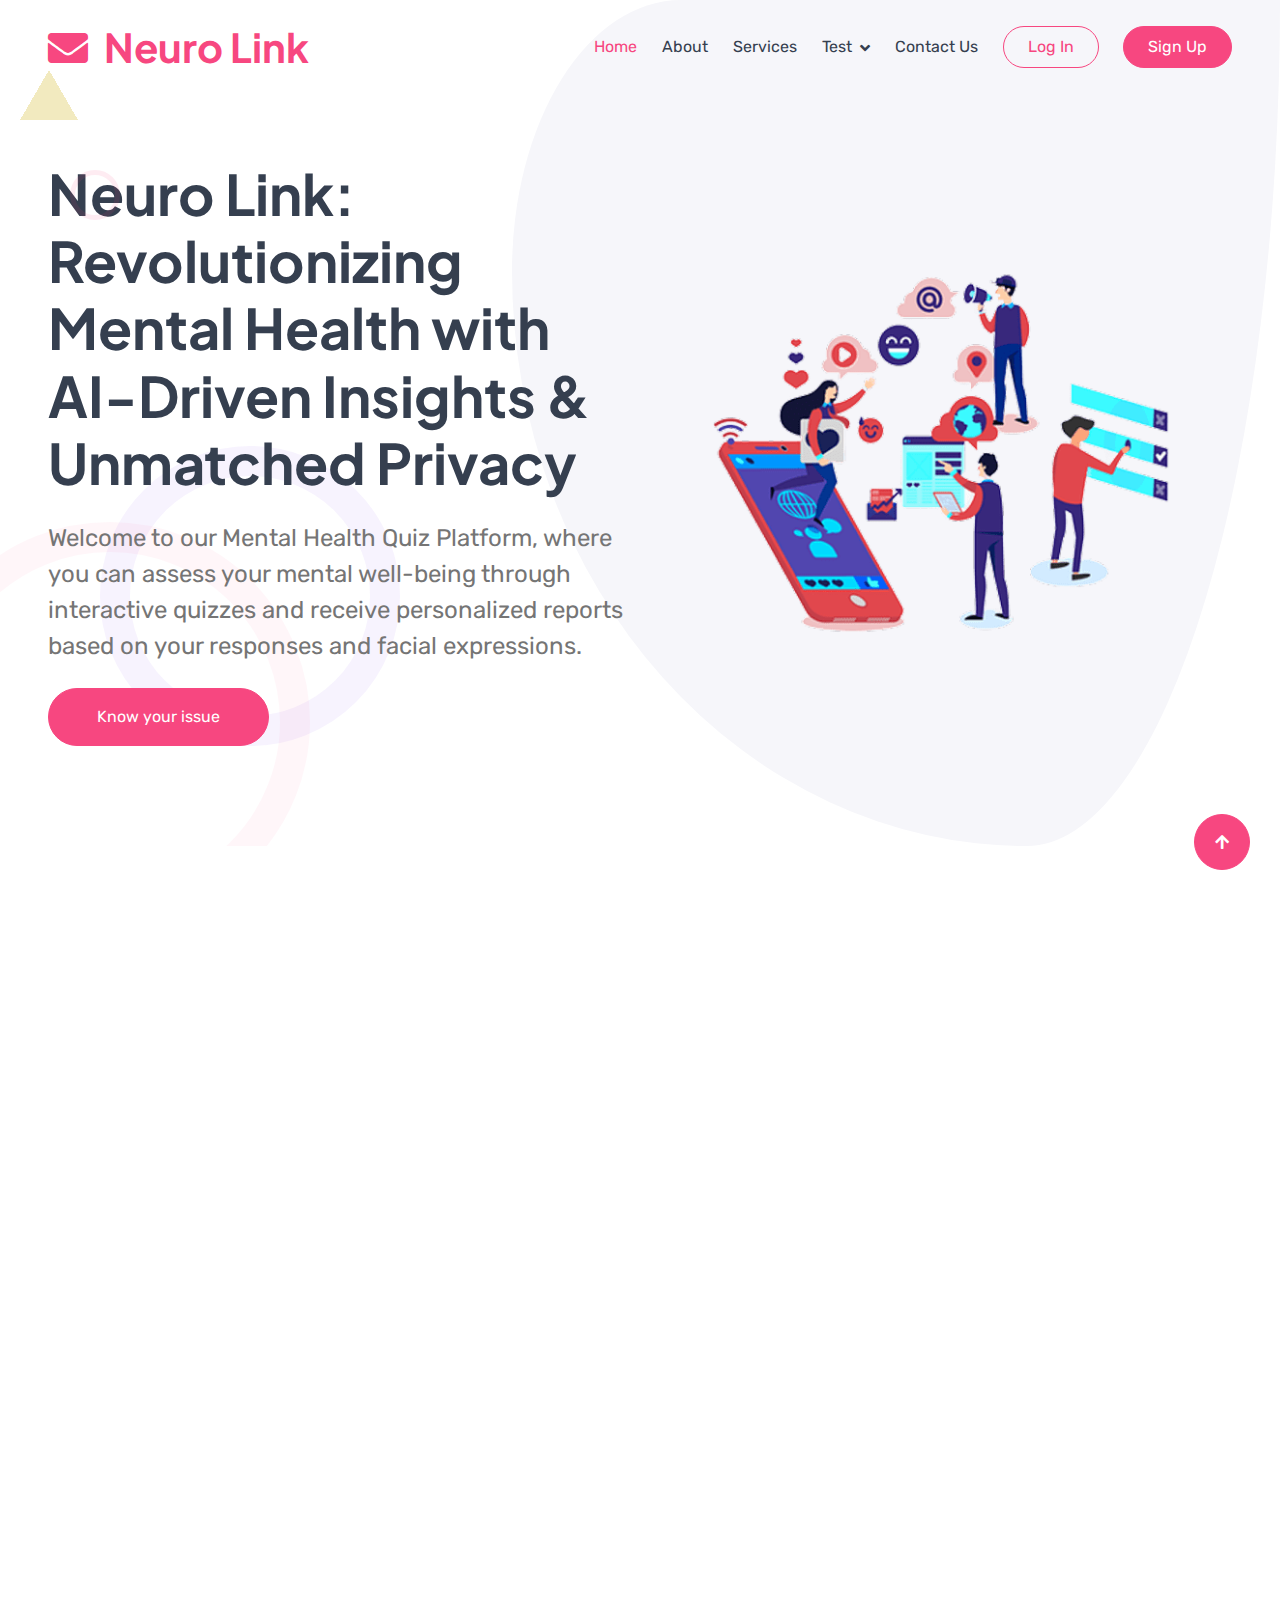
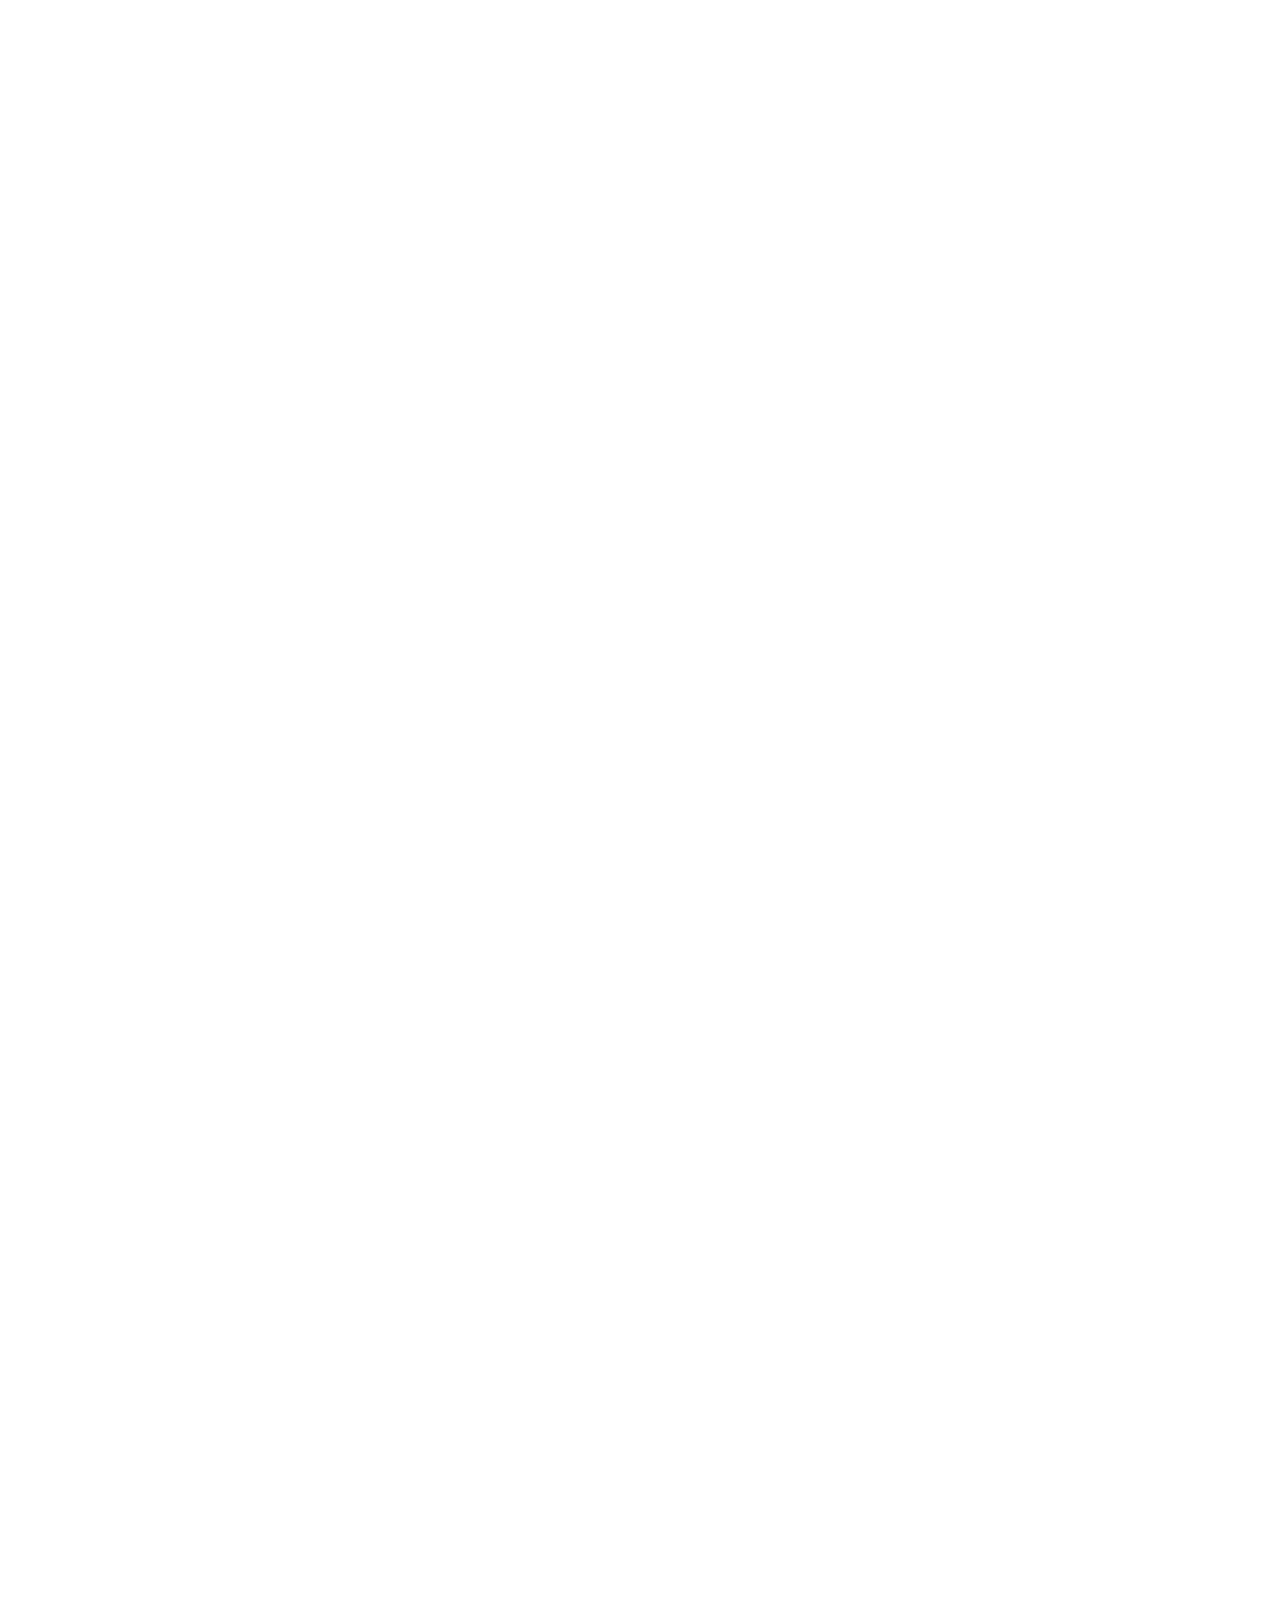
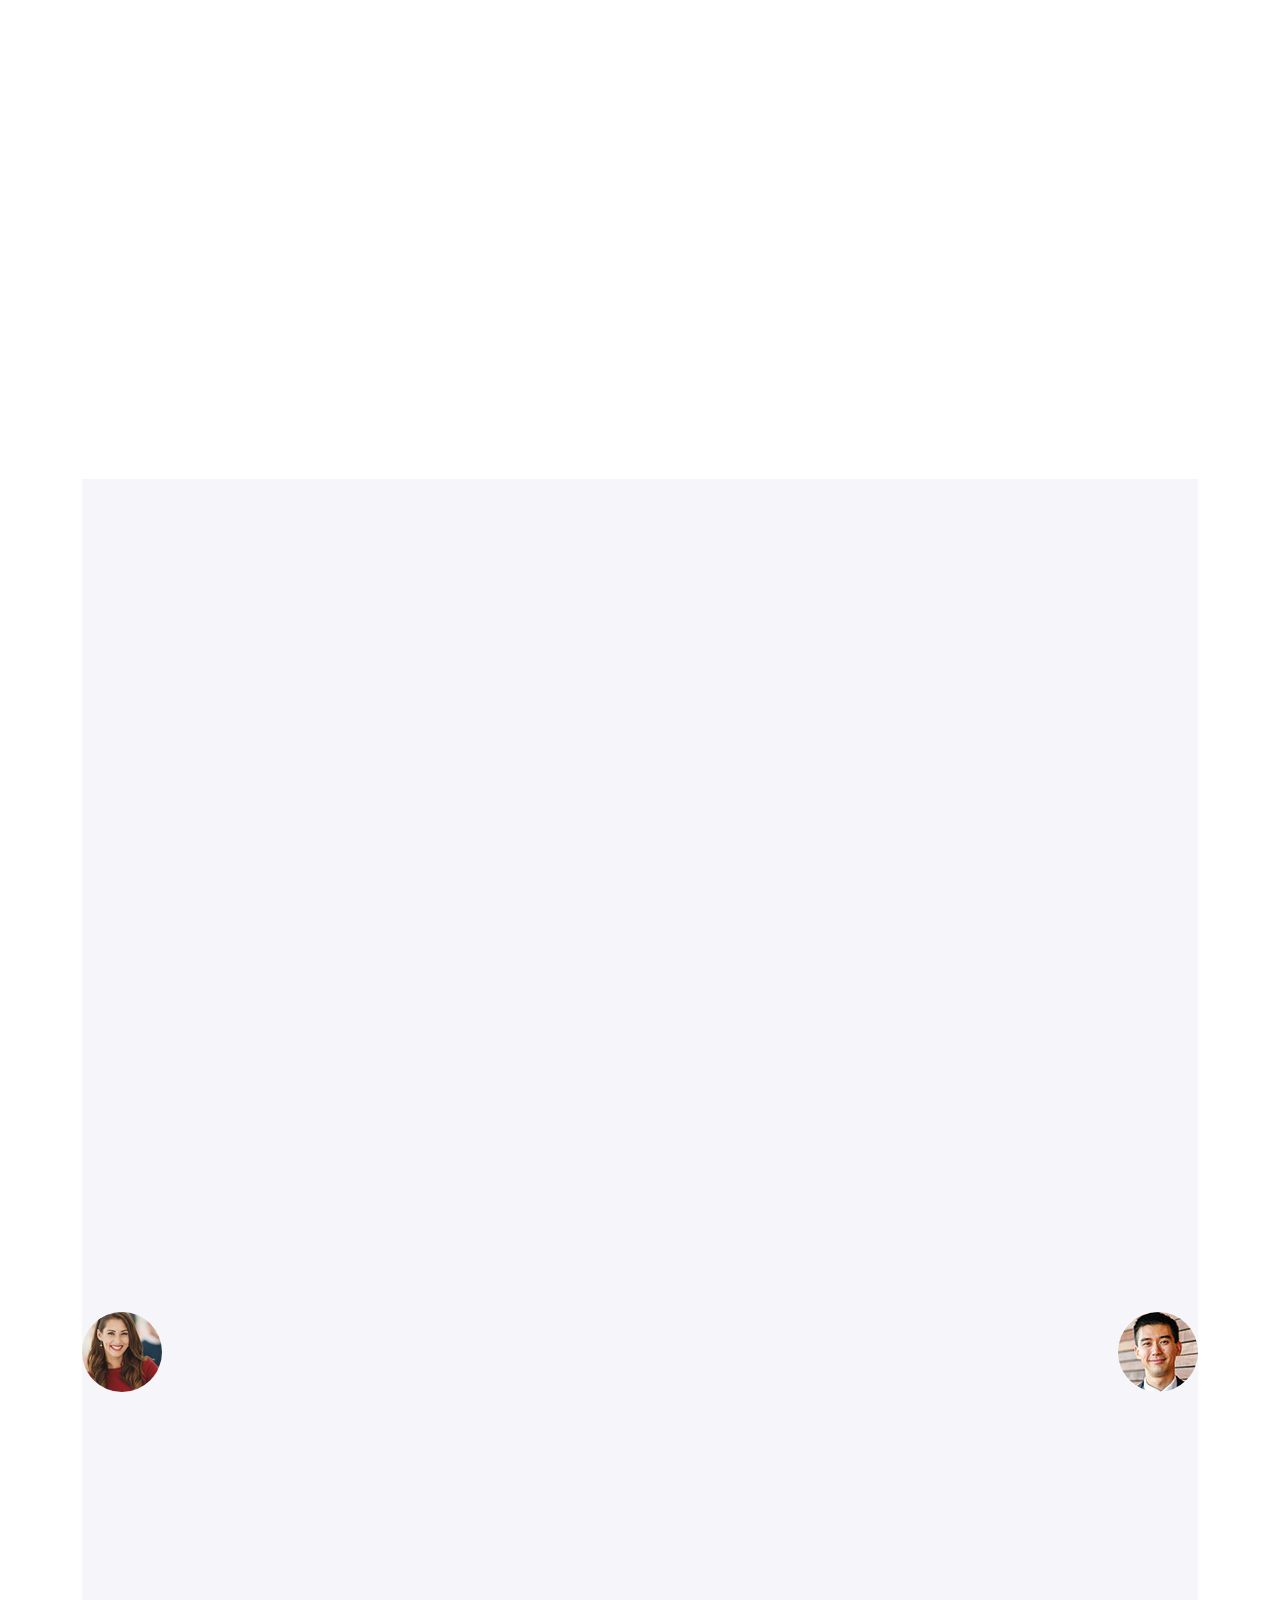
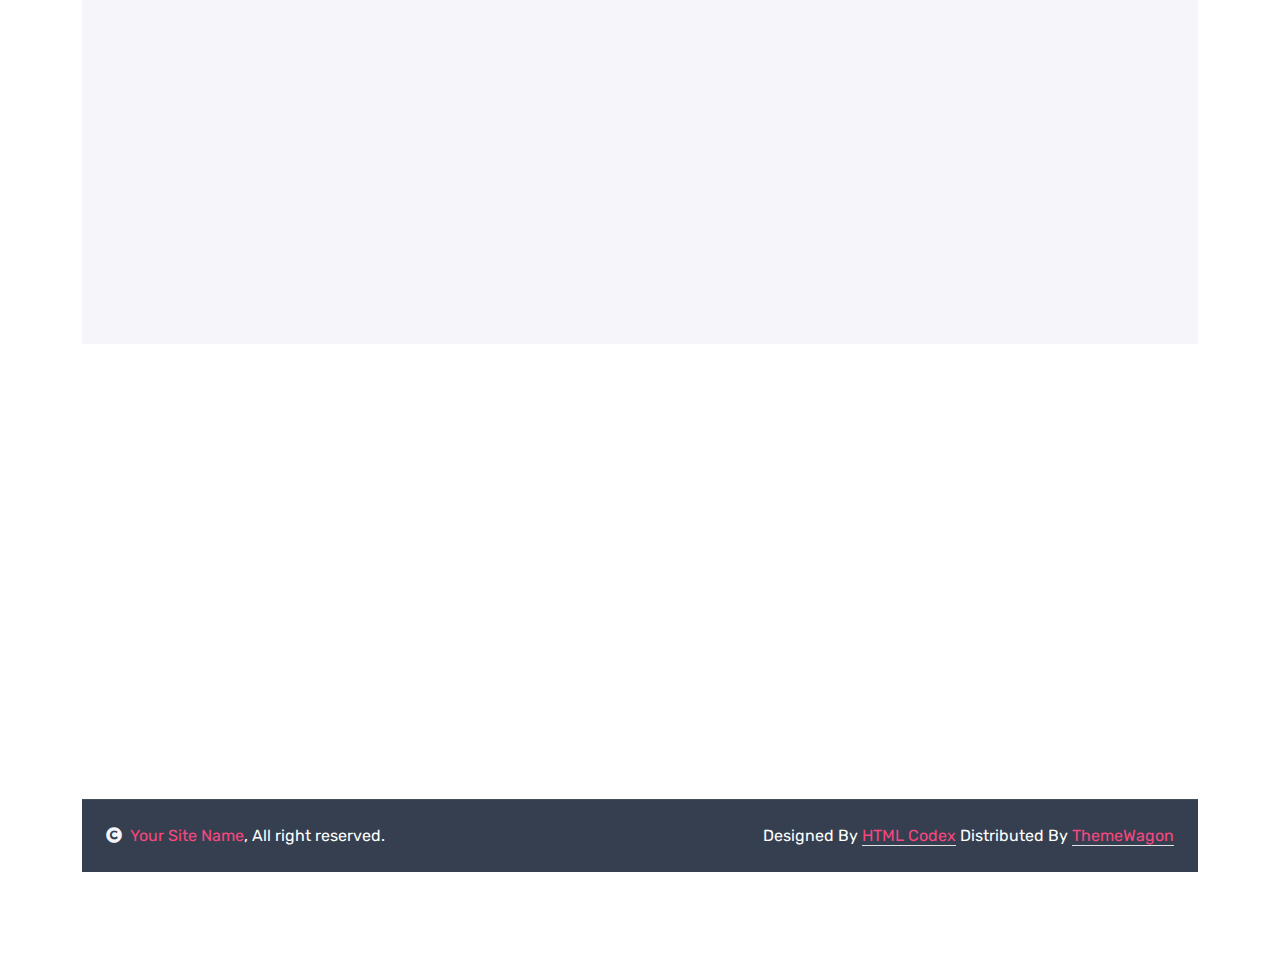
==== index.html @ b13597a6 "Add files via upload" ====
<!DOCTYPE html>
<html lang="en">

    <head>
        <meta charset="utf-8">
        <title>Mailler - SaaS Website Template</title>
        <meta content="width=device-width, initial-scale=1.0" name="viewport">
        <meta content="" name="keywords">
        <meta content="" name="description">

        <!-- Google Web Fonts -->
        <link rel="preconnect" href="https://fonts.googleapis.com">
        <link rel="preconnect" href="https://fonts.gstatic.com" crossorigin>
        <link href="https://fonts.googleapis.com/css2?family=Plus+Jakarta+Sans:wght@500;600;700&family=Rubik:wght@400;500&display=swap" rel="stylesheet"> 

        <!-- Icon Font Stylesheet -->
        <link rel="stylesheet" href="https://use.fontawesome.com/releases/v5.15.4/css/all.css"/>
        <link href="https://cdn.jsdelivr.net/npm/bootstrap-icons@1.4.1/font/bootstrap-icons.css" rel="stylesheet">

        <!-- Libraries Stylesheet -->
        <link href="lib/animate/animate.min.css" rel="stylesheet">
        <link href="lib/owlcarousel/assets/owl.carousel.min.css" rel="stylesheet">
        <link href="lib/lightbox/css/lightbox.min.css" rel="stylesheet">


        <!-- Customized Bootstrap Stylesheet -->
        <link href="css/bootstrap.min.css" rel="stylesheet">

        <!-- Template Stylesheet -->
        <link href="css/style.css" rel="stylesheet">
    </head>

    <body>

        <!-- Spinner Start -->
        <div id="spinner" class="show bg-white position-fixed translate-middle w-100 vh-100 top-50 start-50 d-flex align-items-center justify-content-center">
            <div class="spinner-border text-primary" style="width: 3rem; height: 3rem;" role="status">
                <span class="sr-only">Loading...</span>
            </div>
        </div>
        <!-- Spinner End -->


        <!-- Navbar & Hero Start -->
        <div class="container-fluid header position-relative overflow-hidden p-0">
            <nav class="navbar navbar-expand-lg fixed-top navbar-light px-4 px-lg-5 py-3 py-lg-0">
                <a href="index.html" class="navbar-brand p-0">
                    <h1 class="display-6 text-primary m-0"><i class="fas fa-envelope me-3"></i>Neuro Link</h1>
                    <!-- <img src="img/logo.png" alt="Logo"> -->
                </a>
                <button class="navbar-toggler" type="button" data-bs-toggle="collapse" data-bs-target="#navbarCollapse">
                    <span class="fa fa-bars"></span>
                </button>
                <div class="collapse navbar-collapse" id="navbarCollapse">
                    <div class="navbar-nav ms-auto py-0">
                        <a href="index.html" class="nav-item nav-link active">Home</a>
                        <a href="about.html" class="nav-item nav-link">About</a>
                        <a href="service.html" class="nav-item nav-link">Services</a>
                        <div class="nav-item dropdown">
                            <a href="#" class="nav-link dropdown-toggle" data-bs-toggle="dropdown">Test</a>
                            <div class="dropdown-menu m-0">
                                <a href="feature.html" class="dropdown-item">Quizzes</a>
                                <a href="pricing.html" class="dropdown-item">Why we choose</a>
                                <a href="testimonial.html" class="dropdown-item">Testimonial</a>
                                <a href="404.html" class="dropdown-item">404 Page</a>
                            </div>
                        </div>
                        <a href="contact.html" class="nav-item nav-link">Contact Us</a>
                    </div>
                    <a href="#" class="btn btn-light border border-primary rounded-pill text-primary py-2 px-4 me-4">Log In</a>
                    <a href="#" class="btn btn-primary rounded-pill text-white py-2 px-4">Sign Up</a>
                </div>
            </nav>


            <!-- Hero Header Start -->
            <div class="hero-header overflow-hidden px-5">
                <div class="rotate-img">
                    <img src="img/sty-1.png" class="img-fluid w-100" alt="">
                    <div class="rotate-sty-2"></div>
                </div>
                <div class="row gy-5 align-items-center">
                    <div class="col-lg-6 wow fadeInLeft" data-wow-delay="0.1s">
                        <h1 class="display-4 text-dark mb-4 wow fadeInUp" data-wow-delay="0.3s">Neuro Link: Revolutionizing Mental Health with AI-Driven Insights & Unmatched Privacy</h1>
                        <p class="fs-4 mb-4 wow fadeInUp" data-wow-delay="0.5s">Welcome to our Mental Health Quiz Platform, where you can assess your mental well-being through interactive quizzes and receive personalized reports based on your responses and facial expressions.</p>
                        <a href="#" class="btn btn-primary rounded-pill py-3 px-5 wow fadeInUp" data-wow-delay="0.7s">Know your issue</a>
                    </div>
                    <div class="col-lg-6 wow fadeInRight" data-wow-delay="0.2s">
                        <img src="img/hero-img-1.png" class="img-fluid w-100 h-100" alt="">
                    </div>
                </div>
            </div>
            <!-- Hero Header End -->
        </div>
        <!-- Navbar & Hero End -->


        <!-- About Start -->
        <div class="container-fluid overflow-hidden py-5"  style="margin-top: 6rem;">
            <div class="container py-5">
                <div class="row g-5">
                    <div class="col-lg-6 wow fadeInUp" data-wow-delay="0.1s">
                        <div class="RotateMoveLeft">
                            <img src="img/about-1.png" class="img-fluid w-100" alt="">
                        </div>
                    </div>
                    <div class="col-lg-6 wow fadeInUp" data-wow-delay="0.3s">
                        <h4 class="mb-1 text-primary">About Us</h4>
                        <h1 class="display-5 mb-4">Take Your First Step Towards Your Better Mental Health</h1>
                        <p class="mb-4">At our Mental Health Quiz Platform, we are dedicated to helping you understand your mental well-being through science-backed quizzes and advanced facial expression analysis. Our mission is to provide you with personalized insights and actionable steps to improve your mental health, all in a safe and supportive environment.
                        </p>
                        <a href="#" class="btn btn-primary rounded-pill py-3 px-5">About more</a>
                    </div>
                </div>
            </div>
        </div>
        <!-- About End -->


        <!-- Service Start -->
        <div class="container-fluid service py-5">
            <div class="container py-5">
                <div class="text-center mx-auto mb-5 wow fadeInUp" data-wow-delay="0.1s" style="max-width: 900px;">
                    <h4 class="mb-1 text-primary">Our Facilities</h4>
                    <h1 class="display-5 mb-4">What We Can Do For You</h1>
                    <p class="mb-0">At Neuro Link, we offer interactive quizzes and advanced facial expression analysis to provide you with personalized mental health insights. Our platform helps you understand your well-being and guides you toward effective self-care and professional support.

                    </p>
                </div>
                <div class="row g-4 justify-content-center">
                    <div class="col-md-6 col-lg-4 col-xl-3 wow fadeInUp" data-wow-delay="0.1s">
                        <div class="service-item text-center rounded p-4">
                            <div class="service-icon d-inline-block bg-light rounded p-4 mb-4"><i class="fas fa-mail-bulk fa-5x text-secondary"></i></div>
                            <div class="service-content">
                                <h4 class="mb-4">Depression
                                </h4>
                               
                                <a href="#" class="btn btn-light rounded-pill text-primary py-2 px-4">Read More</a>
                            </div>
                        </div>
                    </div>
                    <div class="col-md-6 col-lg-4 col-xl-3 wow fadeInUp" data-wow-delay="0.3s">
                        <div class="service-item text-center rounded p-4">
                            <div class="service-icon d-inline-block bg-light rounded p-4 mb-4"><i class="fas fa-thumbs-up fa-5x text-secondary"></i></div>
                            <div class="service-content">
                                <h4 class="mb-4">Anxiety Disorders
                                </h4>
                                
                                <a href="#" class="btn btn-light rounded-pill text-primary py-2 px-4">Read More</a>
                            </div>
                        </div>
                    </div>
                    <div class="col-md-6 col-lg-4 col-xl-3 wow fadeInUp" data-wow-delay="0.5s">
                        <div class="service-item text-center rounded p-4">
                            <div class="service-icon d-inline-block bg-light rounded p-4 mb-4"><i class="fa fa-subway fa-5x text-secondary"></i></div>
                            <div class="service-content">
                                <h4 class="mb-4">Bipolar Disorder
                                </h4>
                                
                                <a href="#" class="btn btn-light rounded-pill text-primary py-2 px-4">Read More</a>
                            </div>
                        </div>
                    </div>
                    <div class="col-md-6 col-lg-4 col-xl-3 wow fadeInUp" data-wow-delay="0.7s">
                        <div class="service-item text-center rounded p-4">
                            <div class="service-icon d-inline-block bg-light rounded p-4 mb-4"><i class="fas fa-sitemap fa-5x text-secondary"></i></div>
                            <div class="service-content">
                                <h4 class="mb-4">Post-Traumatic Stress Disorder (PTSD)
                                </h4>
                                
                                <a href="#" class="btn btn-light rounded-pill text-primary py-2 px-4">Read More</a>
                            </div>
                        </div>
                    </div>
                    <div class="col-md-6 col-lg-4 col-xl-3 wow fadeInUp" data-wow-delay="0.1s">
                        <div class="service-item text-center rounded p-4">
                            <div class="service-icon d-inline-block bg-light rounded p-4 mb-4"><i class="fas fa-mail-bulk fa-5x text-secondary"></i></div>
                            <div class="service-content">
                                <h4 class="mb-4">Eating Disorders
                                </h4>
                                
                                
                                <a href="#" class="btn btn-light rounded-pill text-primary py-2 px-4">Read More</a>
                            </div>
                        </div>
                    </div>
                    <div class="col-md-6 col-lg-4 col-xl-3 wow fadeInUp" data-wow-delay="0.3s">
                        <div class="service-item text-center rounded p-4">
                            <div class="service-icon d-inline-block bg-light rounded p-4 mb-4"><i class="fas fa-thumbs-up fa-5x text-secondary"></i></div>
                            <div class="service-content">
                                <h4 class="mb-4">Attention-Deficit/Hyperactivity Disorder (ADHD)
                                </h4>
                                
                                <a href="#" class="btn btn-light rounded-pill text-primary py-2 px-4">Read More</a>
                            </div>
                        </div>
                    </div>
                    <div class="col-md-6 col-lg-4 col-xl-3 wow fadeInUp" data-wow-delay="0.5s">
                        <div class="service-item text-center rounded p-4">
                            <div class="service-icon d-inline-block bg-light rounded p-4 mb-4"><i class="fa fa-subway fa-5x text-secondary"></i></div>
                            <div class="service-content">
                                <h4 class="mb-4">Schizophrenia and Psychotic Disorders
                                </h4>
                               
                                <a href="#" class="btn btn-light rounded-pill text-primary py-2 px-4">Read More</a>
                            </div>
                        </div>
                    </div>
                    <div class="col-md-6 col-lg-4 col-xl-3 wow fadeInUp" data-wow-delay="0.7s">
                        <div class="service-item text-center rounded p-4">
                            <div class="service-icon d-inline-block bg-light rounded p-4 mb-4"><i class="fas fa-sitemap fa-5x text-secondary"></i></div>
                            <div class="service-content">
                                <h4 class="mb-4">Substance Use Disorders
                                </h4>
                                
                                <a href="#" class="btn btn-light rounded-pill text-primary py-2 px-4">Read More</a>
                            </div>
                        </div>
                    </div>
                </div>
            </div>
        </div>
        <!-- Service End -->


        <!-- Feature Start -->
        <div class="container-fluid feature overflow-hidden py-5">
            <div class="container py-5">
                <div class="text-center mx-auto mb-5 wow fadeInUp" data-wow-delay="0.1s" style="max-width: 900px;">
                    <h4 class="text-primary">Our Feature</h4>
                    <h1 class="display-5 mb-4">Important Features For Your Better Mental Health</h1>
                    <p class="mb-0">Neuro Link offers AI-driven assessments, personalized therapy plans, robust privacy protections, and seamless access to critical mental health support. These features empower users to take control of their mental well-being with confidence and confidentiality.
                    </p>
                </div>
                <div class="row g-4 justify-content-center text-center mb-5">
                    <div class="col-md-6 col-lg-4 col-xl-3 wow fadeInUp" data-wow-delay="0.1s">
                        <div class="text-center p-4">
                            <div class="d-inline-block rounded bg-light p-4 mb-4"><i class="fas fa-envelope fa-5x text-secondary"></i></div>
                            <div class="feature-content">
                                <a href="#" class="h4">AI-Powered Expression Assessment</a>
                                <p class="mt-4 mb-0">Utilizes advanced facial expression analysis to detect emotional distress and provide accurate mental health insights.

                                </p>
                            </div>
                        </div>
                    </div>
                    <div class="col-md-6 col-lg-4 col-xl-3 wow fadeInUp" data-wow-delay="0.3s">
                        <div class="text-center p-4">
                            <div class="d-inline-block rounded bg-light p-4 mb-4"><i class="fas fa-mail-bulk fa-5x text-secondary"></i></div>
                            <div class="feature-content">
                                <a href="#" class="h4">Privacy and Ethics</a>
                                <p class="mt-4 mb-0">Ensures user privacy by only recording facial expressions, not identity, and processes data locally or with encryption.

                                </p>
                            </div>
                        </div>
                    </div>
                    <div class="col-md-6 col-lg-4 col-xl-3 wow fadeInUp" data-wow-delay="0.5s">
                        <div class="text-center rounded p-4">
                            <div class="d-inline-block rounded bg-light p-4 mb-4"><i class="fas fa-sitemap fa-5x text-secondary"></i></div>
                            <div class="feature-content">
                                <a href="#" class="h4">Wearable Integration</a>
                                <p class="mt-4 mb-0">Analyzes data from wearables, such as heart rate and sleep patterns, to monitor and enhance mental and physical health.

                                </p>
                            </div>
                        </div>
                    </div>
                    <div class="col-md-6 col-lg-4 col-xl-3 wow fadeInUp" data-wow-delay="0.7s">
                        <div class="text-center rounded p-4">
                            <div class="d-inline-block rounded bg-light p-4 mb-4"><i class="fas fa-tasks fa-5x text-secondary"></i></div>
                            <div class="feature-content">
                                <a href="#" class="h4">Consultation</a>
                                <p class="mt-4 mb-0">Allows users to have their first counseling anonymously, with the option to share data and reports later if they choose to continue.

                                </p>
                            </div>
                        </div>
                    </div>
                    <div class="col-12 wow fadeInUp" data-wow-delay="0.1s">
                        <div class="my-3">
                            <a href="#" class="btn btn-primary d-inline rounded-pill px-5 py-3">More Features</a>
                        </div>
                    </div>
                </div>
                
                    
        <!-- Feature End -->


        <!-- FAQ Start -->
        <div class="container-fluid FAQ bg-light overflow-hidden py-5">
            <div class="container py-5">
                <div class="row g-5 align-items-center">
                    <div class="col-lg-6 wow fadeInLeft" data-wow-delay="0.1s">
                       <div class="accordion" id="accordionExample">
                            <div class="accordion-item border-0 mb-4">
                                <h2 class="accordion-header" id="headingOne">
                                    <button class="accordion-button rounded-top" type="button" data-bs-toggle="collapse" data-bs-target="#collapseOne" aria-expanded="true" aria-controls="collapseTOne">
                                        Can I use Neuro Link without sharing my identity?

                                    </button>
                                </h2>
                                <div id="collapseOne" class="accordion-collapse collapse show" aria-labelledby="headingOne" data-bs-parent="#accordionExample">
                                    <div class="accordion-body my-2">
                                        
                                        <p>Yes, you can start with an anonymous consultation. You have the option to share your data and reports with a counselor only if you find the session helpful and wish to continue.</p>
                                        
                                    </div>
                                </div>
                            </div>
                            <div class="accordion-item border-0 mb-4">
                                <h2 class="accordion-header" id="headingTwo">
                                    <button class="accordion-button collapsed rounded-top" type="button" data-bs-toggle="collapse" data-bs-target="#collapseTwo" aria-expanded="false" aria-controls="collapseTwo">
                                        What types of mental health issues can Neuro Link help identify?

                                    </button>
                                </h2>
                                <div id="collapseTwo" class="accordion-collapse collapse" aria-labelledby="headingTwo" data-bs-parent="#accordionExample">
                                    <div class="accordion-body my-2">
                                        <p>Neuro Link helps identify various mental health issues, including anxiety, depression, sleep disorders, PTSD, and more, through tailored quizzes and AI-powered emotional assessments.</p>
                                    </div>
                                </div>
                            </div>
                            <div class="accordion-item border-0">
                                <h2 class="accordion-header" id="headingThree">
                                    <button class="accordion-button collapsed rounded-top" type="button" data-bs-toggle="collapse" data-bs-target="#collapseThree" aria-expanded="false" aria-controls="collapseThree">
                                        How often should I use Neuro Link for assessments?

                                    </button>
                                </h2>
                                <div id="collapseThree" class="accordion-collapse collapse" aria-labelledby="headingThree" data-bs-parent="#accordionExample">
                                    <div class="accordion-body my-2">
                                        <p>We recommend using Neuro Link regularly, at least once a week, to track your progress and receive updated, personalized insights and recommendations for your mental health.</p>

                                    </div>
                                </div>
                            </div>
                       </div>
                    </div>
                    <div class="col-lg-6 wow fadeInRight" data-wow-delay="0.3s">
                        <div class="FAQ-img RotateMoveRight rounded">
                            <img src="img/about-1.png" class="img-fluid w-100" alt="">
                        </div>
                    </div>
                </div>
            </div>
        </div>
        <!-- FAQ End -->


        <!-- Testimonial Start -->
        <div class="container-fluid testimonial py-5">
            <div class="container py-5">
                <div class="text-center mx-auto mb-5 wow fadeInUp" data-wow-delay="0.1s" style="max-width: 900px;">
                    <h4 class="text-primary">Testimonial</h4>
                    <h1 class="display-5 mb-4">What Our Client Say About Us</h1>
                    <p class="mb-0">Dolor sit amet consectetur, adipisicing elit. Ipsam, beatae maxime. Vel animi eveniet doloremque reiciendis soluta iste provident non rerum illum perferendis earum est architecto dolores vitae quia vero quod incidunt culpa corporis, porro doloribus. Voluptates nemo doloremque cum.
                    </p>
                </div>
                <div class="testimonial-carousel owl-carousel wow zoomInDown" data-wow-delay="0.2s">
                    <div class="testimonial-item" data-dot="<img class='img-fluid' src='img/testimonial-img-1.jpg' alt=''>">
                        <div class="testimonial-inner text-center p-5">
                            <div class="d-flex align-items-center justify-content-center mb-4">
                                <div class="testimonial-inner-img border border-primary border-3 me-4" style="width: 100px; height: 100px; border-radius: 50%;">
                                    
                                </div>
                                <div>
                                    <h5 class="mb-2">John Abraham</h5>
                                    <p class="mb-0">New York, USA</p>
                                </div>
                            </div>
                            <p class="fs-7">Lorem ipsum dolor, sit amet consectetur adipisicing elit. Asperiores nemo facilis tempora esse explicabo sed! Dignissimos quia ullam pariatur blanditiis sed voluptatum. Totam aut quidem laudantium tempora. Minima, saepe earum!
                            </p>
                            <div class="text-center">
                                <div class="d-flex justify-content-center">
                                    <i class="fas fa-star text-primary"></i>
                                    <i class="fas fa-star text-primary"></i>
                                    <i class="fas fa-star text-primary"></i>
                                    <i class="fas fa-star text-primary"></i>
                                    <i class="fas fa-star text-primary"></i>
                                </div>
                            </div>
                        </div>
                    </div>
                    <div class="testimonial-item" data-dot="<img class='img-fluid' src='img/testimonial-img-2.jpg' alt=''>">
                        <div class="testimonial-inner text-center p-5">
                            <div class="d-flex align-items-center justify-content-center mb-4">
                                <div class="testimonial-inner-img border border-primary border-3 me-4" style="width: 100px; height: 100px; border-radius: 50%;">
                                    
                                </div>
                                <div>
                                    <h5 class="mb-2">John Abraham</h5>
                                    <p class="mb-0">New York, USA</p>
                                </div>
                            </div>
                            <p class="fs-7">Lorem ipsum dolor, sit amet consectetur adipisicing elit. Asperiores nemo facilis tempora esse explicabo sed! Dignissimos quia ullam pariatur blanditiis sed voluptatum. Totam aut quidem laudantium tempora. Minima, saepe earum!
                            </p>
                            <div class="text-center">
                                <div class="d-flex justify-content-center">
                                    <i class="fas fa-star text-primary"></i>
                                    <i class="fas fa-star text-primary"></i>
                                    <i class="fas fa-star text-primary"></i>
                                    <i class="fas fa-star text-primary"></i>
                                    <i class="fas fa-star text-primary"></i>
                                </div>
                            </div>
                        </div>
                    </div>
                    <div class="testimonial-item" data-dot="<img class='img-fluid' src='img/testimonial-img-3.jpg' alt=''>">
                        <div class="testimonial-inner text-center p-5">
                            <div class="d-flex align-items-center justify-content-center mb-4">
                                <div class="testimonial-inner-img border border-primary border-3 me-4" style="width: 100px; height: 100px; border-radius: 50%;">
                                    
                                </div>
                                <div>
                                    <h5 class="mb-2">John Abraham</h5>
                                    <p class="mb-0">New York, USA</p>
                                </div>
                            </div>
                            <p class="fs-7">Lorem ipsum dolor, sit amet consectetur adipisicing elit. Asperiores nemo facilis tempora esse explicabo sed! Dignissimos quia ullam pariatur blanditiis sed voluptatum. Totam aut quidem laudantium tempora. Minima, saepe earum!
                            </p>
                            <div class="text-center">
                                <div class="d-flex justify-content-center">
                                    <i class="fas fa-star text-primary"></i>
                                    <i class="fas fa-star text-primary"></i>
                                    <i class="fas fa-star text-primary"></i>
                                    <i class="fas fa-star text-primary"></i>
                                    <i class="fas fa-star text-primary"></i>
                                </div>
                            </div>
                        </div>
                    </div>
                </div>
            </div>
        </div>
        <!-- Testimonial End -->


        <!-- Footer Start -->
        <div class="container-fluid footer py-5 wow fadeIn" data-wow-delay="0.2s">
            <div class="container py-5">
                <div class="row g-5">
                    <div class="col-md-6 col-lg-6 col-xl-3">
                        <div class="footer-item d-flex flex-column">
                            <h4 class="text-dark mb-4">Company</h4>
                            <a href=""> Why Mailler?</a>
                            <a href=""> Our Features</a>
                            <a href=""> Our Portfolio</a>
                            <a href=""> About Us</a>
                            <a href=""> Our Blog & News</a>
                            <a href=""> Get In Touch</a>
                        </div>
                    </div>
                    <div class="col-md-6 col-lg-6 col-xl-3">
                        <div class="footer-item d-flex flex-column">
                            <h4 class="mb-4 text-dark">Quick Links</h4>
                            <a href=""> About Us</a>
                            <a href=""> Contact Us</a>
                            <a href=""> Privacy Policy</a>
                            <a href=""> Terms & Conditions</a>
                            <a href=""> Our Blog & News</a>
                            <a href=""> Our Team</a>
                        </div>
                    </div>
                    <div class="col-md-6 col-lg-6 col-xl-3">
                        <div class="footer-item d-flex flex-column">
                            <h4 class="mb-4 text-dark">Services</h4>
                            <a href=""> All Services</a>
                            <a href=""> Promotional Emails</a>
                            <a href=""> Product Updates</a>
                            <a href=""> Email Marketing</a>
                            <a href=""> Acquistion Emails</a>
                            <a href=""> Retention Emails</a>
                        </div>
                    </div>
                    <div class="col-md-6 col-lg-6 col-xl-3">
                        <div class="footer-item d-flex flex-column">
                            <h4 class="mb-4 text-dark">Contact Info</h4>
                            <a href=""><i class="fa fa-map-marker-alt me-2"></i> 123 Street, New York, USA</a>
                            <a href=""><i class="fas fa-envelope me-2"></i> info@example.com</a>
                            <a href=""><i class="fas fa-phone me-2"></i> +012 345 67890</a>
                            <a href="" class="mb-3"><i class="fas fa-print me-2"></i> +012 345 67890</a>
                            <div class="d-flex align-items-center">
                                <i class="fas fa-share fa-2x text-secondary me-2"></i>
                                <a class="btn-square btn btn-primary rounded-circle mx-1" href=""><i class="fab fa-facebook-f"></i></a>
                                <a class="btn-square btn btn-primary rounded-circle mx-1" href=""><i class="fab fa-twitter"></i></a>
                                <a class="btn-square btn btn-primary rounded-circle mx-1" href=""><i class="fab fa-instagram"></i></a>
                                <a class="btn-square btn btn-primary rounded-circle mx-1" href=""><i class="fab fa-linkedin-in"></i></a>
                            </div>
                        </div>
                    </div>
                </div>
            </div>
        </div>
        <!-- Footer End -->

        
        <!-- Copyright Start -->
        <div class="container-fluid copyright py-4">
            <div class="container">
                <div class="row g-4 align-items-center">
                    <div class="col-md-6 text-center text-md-start mb-md-0">
                        <span class="text-white"><a href="#"><i class="fas fa-copyright text-light me-2"></i>Your Site Name</a>, All right reserved.</span>
                    </div>
                    <div class="col-md-6 text-center text-md-end text-white">
                        <!--/*** This template is free as long as you keep the below author’s credit link/attribution link/backlink. ***/-->
                        <!--/*** If you'd like to use the template without the below author’s credit link/attribution link/backlink, ***/-->
                        <!--/*** you can purchase the Credit Removal License from "https://htmlcodex.com/credit-removal". ***/-->
                        Designed By <a class="border-bottom" href="https://htmlcodex.com">HTML Codex</a> Distributed By <a class="border-bottom" href="https://themewagon.com">ThemeWagon</a>
                    </div>
                </div>
            </div>
        </div>
        <!-- Copyright End -->


        <!-- Back to Top -->
        <a href="#" class="btn btn-primary btn-lg-square back-to-top"><i class="fa fa-arrow-up"></i></a>   

        
    <!-- JavaScript Libraries -->
    <script src="https://ajax.googleapis.com/ajax/libs/jquery/3.6.4/jquery.min.js"></script>
    <script src="https://cdn.jsdelivr.net/npm/bootstrap@5.0.0/dist/js/bootstrap.bundle.min.js"></script>
    <script src="lib/wow/wow.min.js"></script>
    <script src="lib/easing/easing.min.js"></script>
    <script src="lib/waypoints/waypoints.min.js"></script>
    <script src="lib/counterup/counterup.min.js"></script>
    <script src="lib/owlcarousel/owl.carousel.min.js"></script>
    <script src="lib/lightbox/js/lightbox.min.js"></script>
    

    <!-- Template Javascript -->
    <script src="js/main.js"></script>
    </body>

</html>
---- css/style.css ----
/*** Spinner Start ***/
/*** Spinner ***/
#spinner {
    opacity: 0;
    visibility: hidden;
    transition: opacity .5s ease-out, visibility 0s linear .5s;
    z-index: 99999;
}

#spinner.show {
    transition: opacity .5s ease-out, visibility 0s linear 0s;
    visibility: visible;
    opacity: 1;
}
/*** Spinner End ***/

.back-to-top {
    position: fixed;
    right: 30px;
    bottom: 30px;
    display: flex;
    width: 45px;
    height: 45px;
    align-items: center;
    justify-content: center;
    transition: 0.5s;
    z-index: 99;
}

/*** Button Start ***/
.btn {
    font-weight: 600;
    transition: .5s;
}

.btn-square {
    width: 32px;
    height: 32px;
}

.btn-sm-square {
    width: 34px;
    height: 34px;
}

.btn-md-square {
    width: 44px;
    height: 44px;
}

.btn-lg-square {
    width: 56px;
    height: 56px;
}

.btn-square,
.btn-sm-square,
.btn-md-square,
.btn-lg-square {
    padding: 0;
    display: flex;
    align-items: center;
    justify-content: center;
    font-weight: normal;
    border-radius: 50%;
}

.btn.btn-primary {
    background: var(--bs-primary) !important;
    color: var(--bs-white) !important;
    font-weight: 400;
    transition: 0.5s;
}

.btn.btn-primary:hover {
    background: var(--bs-white) !important;
    color: var(--bs-primary) !important;
}

.btn.btn-light {
    background: var(--bs-light) !important;
    color: var(--bs-primary) !important;
    font-weight: 400;
    transition: 0.5s;
}

.btn.btn-light:hover {
    background: var(--bs-primary) !important;
    color: var(--bs-light) !important;
}


.RotateMoveLeft {
    position: relative;
    animation: RotateMoveLeft 10s linear infinite;
}

.RotateMoveRight {
    position: relative;
    animation: RotateMoveLeft 10s linear infinite;
}

@keyframes RotateMoveLeft {
    0%   {left: 0px;}
    50%   {left: 40px;}
    100%  {left: 0px;}
}

@keyframes RotateMoveRight {
    0%   {right: 0px;}
    50%   {right: 40px;}
    100%  {right: 0px;}
}


/*** Navbar ***/
.navbar-light .navbar-nav .nav-link {
    margin-right: 25px;
    padding: 35px 0;
    color: var(--bs-dark) !important;
    font-size: 16px;
    font-weight: 400;
    outline: none;
    transition: .5s;
}

.sticky-top.navbar-light .navbar-nav .nav-link {
    padding: 20px 0;
    color: var(--dark) !important;
}

.navbar-light .navbar-nav .nav-link:hover,
.navbar-light .navbar-nav .nav-link.active {
    color: var(--bs-primary) !important;
}

.navbar-light .navbar-brand img {
    max-height: 50px;
    transition: .5s;
}

.sticky-top.navbar-light .navbar-brand img {
    max-height: 45px;
}

.navbar .dropdown-toggle::after {
    border: none;
    content: "\f107";
    font-family: "Font Awesome 5 Free";
    font-weight: 600;
    vertical-align: middle;
    margin-left: 8px;
}

@media (min-width: 1200px) {
    .navbar .nav-item .dropdown-menu {
        display: block;
        visibility: hidden;
        top: 100%;
        transform: rotateX(-75deg);
        transform-origin: 0% 0%;
        border: 0;
        border-radius: 10px;
        transition: .5s;
        opacity: 0;
    }
}

.dropdown .dropdown-menu a:hover {
    background: var(--bs-primary);
    color: var(--bs-white);
}

.navbar .nav-item:hover .dropdown-menu {
    transform: rotateX(0deg);
    visibility: visible;
    background: var(--bs-light) !important;
    transition: .5s;
    opacity: 1;
}

.collapse.navbar-collapse {
    transition: 0.5s;
}

@media (max-width: 992px) {
    nav.bg-transparent {
        position: absolute;
        width: 100%;
        background: transparent !important;
    }

    .navbar.navbar-expand-lg button span {
        position: relative;
        z-index: 99;
    }

    .navbar {
        position: relative;
        background: var(--bs-light);
        z-index: 2;
    }

    .sticky-top.navbar-light {
        position: relative;
        background: var(--bs-white) !important;
        padding: 0 20px 20px 20px !important;
    }

    .sticky-top.navbar-light {
        background: transparent;
    }

    nav.navbar {
        padding: 0 30px 30px 0;
    }

    .navbar.navbar-expand-lg .navbar-toggler {
        padding: 10px 20px;
        border: 1px solid var(--bs-primary);
        color: var(--bs-primary);
    }

    .navbar-light .navbar-collapse {
        margin-top: 15px;
        border-top: 1px solid #DDDDDD;
    }

    .navbar-light .navbar-nav .nav-link,
    .sticky-top.navbar-light .navbar-nav .nav-link {
        padding: 10px 0;
        margin-left: 0;
        color: var(--bs-dark) !important;
    }


    .navbar-light .navbar-brand img {
        max-height: 45;
    }

    .hero-header {
        margin-top: -100px !important;
    }
}

@media (min-width: 992px) {
    .navbar-light {
        position: absolute;
        width: 100%;
        top: 0;
        left: 0;
        background: transparent !important;
        z-index: 999;
    }
    
    .sticky-top.navbar-light {
        position: fixed;
        background: var(--bs-light) !important;
    }
}
/*** Navbar End ***/

/*** Single Page Hero Header Start ***/
.bg-breadcrumb {
    position: relative;
    overflow: hidden;
    background: linear-gradient(rgba(102, 16, 242, 0.05), rgba(102, 16, 242, 0.05));
    background-position: center center;
    background-repeat: no-repeat;
    background-size: cover;
    padding: 150px 0 60px 0;
    margin-bottom: 6rem;
    transition: 0.5s;
}

.bg-breadcrumb::after {
    content: "";
    position: absolute;
    bottom: -20%;
    left: -10%;
    width: 600px;
    height: 600px;
    border-radius: 300px;
    border: 80px solid rgba(247, 71, 128, 0.05);
    background: transparent;
    animation: RotateMoveSingle 5s linear infinite;
    z-index: -1;
}

.bg-breadcrumb .breadcrumb {
    position: relative;
    z-index: 2;
}


@keyframes RotateMoveSingle {
    0% {
        -webkit-transform: rotateZ(0deg) rotate(0deg) translate3d(0, 1%, 0) rotateZ(0deg);
        transform: rotateZ(0deg) rotate(0deg) translate3d(0, 1%, 0) rotateZ(0deg);
    }
      100% {
        -webkit-transform: rotateZ(360deg) rotate(360deg) translate3d(0, 1%, 0) rotateZ(-360deg);
        transform: rotateZ(360deg) rotate(360deg) translate3d(0, 1%, 0) rotateZ(-360deg);
    }

    0% {bottom: 0px;}
    50%   {left: -10px;}
    75%   {bottom: 10%;}
    100%  {bottom: 0px;}
}

.bg-breadcrumb::before {
    content: "";
    position: absolute;
    top: -15%;
    right: -10%;
    width: 600px;
    height: 600px;
    border-radius: 300px;
    border: 80px solid rgba(247, 71, 128, 0.04);
    background: transparent;
    animation: RotateMoveSingle 5s linear infinite;
    z-index: -1;
}

@keyframes RotateMoveSingle {
    0% {
        -webkit-transform: rotateZ(0deg) rotate(0deg) translate3d(0, 1%, 0) rotateZ(0deg);
        transform: rotateZ(0deg) rotate(0deg) translate3d(0, 1%, 0) rotateZ(0deg);
    }
      100% {
        -webkit-transform: rotateZ(360deg) rotate(360deg) translate3d(0, 1%, 0) rotateZ(-360deg);
        transform: rotateZ(360deg) rotate(360deg) translate3d(0, 1%, 0) rotateZ(-360deg);
    }

    0% {top: 0px;}
    50%   {top: 10%;}
    100%  {top: 0px;}
}

@media (max-width: 992px) {
    .bg-breadcrumb {
        padding-top: 100px !important;
    }
}

.bg-breadcrumb .breadcrumb-item a {
    color: var(--bs-dark) !important;
}


.breadcrumb-animation {
    position: absolute;
    top: 0;
    left: 0;
    width: 100%;
    height: 100%;
    overflow: hidden;
}

.breadcrumb-animation li {
    position: absolute;
    display: block;
    list-style: none;
    width: 20px;
    height: 20px;
    background: rgba(102, 16, 242, 0.07);
    animation: animate 25s linear infinite;
    bottom: -150px;
    
}

.breadcrumb-animation li:nth-child(1) {
    left: 25%;
    width: 80px;
    height: 80px;
    animation-delay: 0s;
}


.breadcrumb-animation li:nth-child(2) {
    left: 10%;
    width: 20px;
    height: 20px;
    animation-delay: 2s;
    animation-duration: 12s;
}

.breadcrumb-animation li:nth-child(3) {
    left: 70%;
    width: 20px;
    height: 20px;
    animation-delay: 4s;
}

.breadcrumb-animation li:nth-child(4) {
    left: 40%;
    width: 60px;
    height: 60px;
    animation-delay: 0s;
    animation-duration: 18s;
}

.breadcrumb-animation li:nth-child(5) {
    left: 65%;
    width: 20px;
    height: 20px;
    animation-delay: 0s;
}

.breadcrumb-animation li:nth-child(6) {
    left: 75%;
    width: 110px;
    height: 110px;
    animation-delay: 3s;
}

.breadcrumb-animation li:nth-child(7) {
    left: 35%;
    width: 150px;
    height: 150px;
    animation-delay: 7s;
}

.breadcrumb-animation li:nth-child(8) {
    left: 50%;
    width: 25px;
    height: 25px;
    animation-delay: 15s;
    animation-duration: 45s;
}

.breadcrumb-animation li:nth-child(9) {
    left: 20%;
    width: 15px;
    height: 15px;
    animation-delay: 2s;
    animation-duration: 35s;
}

.breadcrumb-animation li:nth-child(10) {
    left: 85%;
    width: 150px;
    height: 150px;
    animation-delay: 0s;
    animation-duration: 11s;
}

@keyframes animate {

    0%{
        transform: translateY(0) rotate(0deg);
        opacity: 1;
        border-radius: 0;
    }

    100%{
        transform: translateY(-1000px) rotate(720deg);
        opacity: 0;
        border-radius: 50%;
    }

}
/*** Single Page Hero Header End ***/


/*** Hearo Header Start ***/
.header::after {
    position: absolute;
    content: "";
    top: 0;
    right: 0;
    width: 60%;
    height: 100%;
    background: var(--bs-light);
    border-radius: 22% 78% 33% 67% / 32% 0% 100% 68%;
    animation: bgMove 5s linear infinite;
    z-index: -1;
}

@keyframes bgMove {
    0%   {right: 0px;}
    50%   {right: 20px;}
    100%  {right: 0px;}
}

.header::before {
    content: "";
    position: absolute;
    bottom: -9%;
    left: -7%;
    width: 400px;
    height: 400px;
    border-radius: 200px;
    border: 30px solid rgba(247, 71, 128, 0.05);
    background: transparent;
    animation: RotateMoveHeader 5s linear infinite;
    z-index: -1;

}

@keyframes RotateMoveHeader {
    0% {
        -webkit-transform: rotateZ(0deg) rotate(0deg) translate3d(0, 1%, 0) rotateZ(0deg);
        transform: rotateZ(0deg) rotate(0deg) translate3d(0, 1%, 0) rotateZ(0deg);
    }
      100% {
        -webkit-transform: rotateZ(360deg) rotate(360deg) translate3d(0, 1%, 0) rotateZ(-360deg);
        transform: rotateZ(360deg) rotate(360deg) translate3d(0, 1%, 0) rotateZ(-360deg);
    }


    0% {bottom: 0px;}
    50%   {left: -10px;}
    75%   {bottom: 9%;}
    100%  {bottom: 0px;}
}

.hero-header {
    padding-top: 160px;
    padding-bottom: 100px;
    position: relative;
}

.hero-header::after {
    content: "";
    position: absolute;
    left: 100px;
    bottom: 100px;
    width: 58px;
    height: 50px;
    background: url(../img/sty-1.png) center center no-repeat;
    animation: RotateMoveSty-3 45s linear infinite;
    transition: 0.5s;
    z-index: -1;
    
}

@keyframes RotateMoveSty-3 {
    0%   {left: 100px;}
    40%   {bottom: -0px;}
    50%   {left: 700px;}
    70%   {bottom: 500px;}
    80%   {left: 400px;}
    95%   {bottom: -0px;}
    100%  {left: 100px;}
}

.hero-header::before {
    content: "";
    position: absolute;
    left: 100px;
    bottom: 100px;
    width: 300px;
    height: 300px;
    border-radius: 150px;
    border: 30px solid rgba(102, 16, 242, 0.05);
    background: transparent;
    animation: RotateMoveSty-4 45s linear infinite;
    transition: 0.5s;
    z-index: -1;
    
}

@keyframes RotateMoveSty-4 {
    0%   {left: 100px;}
    40%   {bottom: -0px;}
    50%   {left: 700px;}
    70%   {bottom: 500px;}
    80%   {left: 400px;}
    95%   {bottom: -0px;}
    100%  {left: 100px;}
}


.hero-header .rotate-img {
    position: absolute;
    top: 70px;
    left: 20px;
}

.hero-header .rotate-img .rotate-sty-2 {
    position: absolute;
    top: 100px;
    left: 50px;
    width: 50px;
    height: 50px;
    border-radius: 30px;
    border: 5px solid rgba(247, 71, 128, 0.1);
    background: transparent;
    animation: RotateMoveSty-2 45s linear infinite;
    transition: 0.5s;

}

@keyframes RotateMoveSty-2 {
    0%   {left: 0px;}
    40%   {top: -30px;}
    50%   {left: 500px;}
    70%   {top: 200px;}
    80%   {left: 100px;}
    95%   {top: -30px;}
    100%  {left: 0px;}
}

.hero-header .rotate-img img {
    position: relative;
    animation: RotateMove 30s linear infinite;
    z-index: -1;
}

@keyframes RotateMove {
    0%   {left: 0px;}
    50%   {left: 200px;}
    100%  {left: 0px;}
}


@media (max-width: 992px) {
    .hero-header {
        padding-top: 280px;
        
    }

    .hero-header .rotate-img img {
        margin-top: 100px;
    }
   
}
/*** Hero Header End ***/


/*** Service Start ***/
.service .service-item {
    box-shadow: 0 0 45px rgba(0, 0, 0, 0.1);
}

.service .service-item,
.service .service-item .service-icon,
.service .service-item a {
    transition: 0.5s;
}

.service .service-item:hover {
    background: rgba(102, 16, 242, 0.09);
    border: 1px ;
}


.service .service-item:hover .service-icon,
.service .service-item:hover a {
    background: var(--bs-white) !important;
}

.service .service-item:hover a:hover {
    background: var(--bs-primary) !important;
    color: var(--bs-white);
}

/*** Service End ***/


/*** Features Start ***/
.feature .feature-img {
    background: var(--bs-light);
    border-radius: 58% 42% 21% 79% / 30% 29% 71% 70%;
}
/*** Features End ***/


/*** Pricing Start ***/
.price .price-item {
    position: relative;
    overflow: hidden;
    transition: 0.5s;
}

.price .price-item:hover {
    background: var(--bs-white) !important;
    box-shadow: 0 0 45px rgba(0, 0, 0, 0.2);
}

.price .price-item .pice-item-offer {
    position: absolute;
    width: 200px;
    height: 110px;
    top: -45px;
    right: -80px;
    background: var(--bs-primary) !important;
    color: var(--bs-white);
    transform: rotate(42deg);
    display: flex;
    align-items: end;
    justify-content: center;
    padding-bottom: 10px;
}
/*** Pricing End ***/


/*** Blog Start ***/
.blog .blog-item {
    border-radius: 10px;
}

.blog .blog-item .blog-img {
    position: relative;
    overflow: hidden;
    background: rgba(102, 16, 242, 0.2);
    border-top-right-radius: 10px;
    border-top-left-radius: 10px;
}

.blog .blog-item .blog-img .blog-info {
    position: absolute;
    width: 100%;
    height: 100%;
    bottom: 0;
    left: 0;
    padding: 20px;
    background: rgba(102, 16, 242, 0.2);
    color: var(--bs-white) !important;
    display: flex;
    align-items: end;
    justify-content: space-between;
    transition: 0.5s;
}

.blog .blog-item .blog-img:hover .blog-info {
    background: rgba(0, 0, 0, .4);
}


.blog .blog-item .blog-content {
    border-bottom-left-radius: 10px;
    border-bottom-right-radius: 10px;
}

.blog .blog-item .blog-img img {
    transition: 0.5s;
}

.blog .blog-item .blog-img:hover img {
    transform: scale(1.3);
}
/*** Blog End ***/


/*** Testimonial Start ***/
.testimonial {
    position: relative;
    background: var(--bs-light);
    overflow: hidden;
    z-index: 1;
}
.testimonial::after {
    content: "";
    position: absolute;
    top: 30%;
    left: 0;
    width: 80px;
    height: 80px;
    border-radius: 40px;
    background: url(../img/testimonial-img-2.jpg) center center no-repeat;
    animation: TestimonialMoveLeft 100s linear infinite;
    z-index: -1;

}

.testimonial::before {
    content: "";
    position: absolute;
    top: 30%;
    right: 0;
    width: 80px;
    height: 80px;
    border-radius: 40px;
    background: url(../img/testimonial-img-3.jpg) center center no-repeat;
    animation: TestimonialMoveRight 100s linear infinite;
    z-index: -1;

}

@keyframes TestimonialMoveLeft {
    0%   {left: 0px;}
    25%   {top: 100px;}
    50%   {left: 100%;}
    75%   {top: 80%;}
    100%  {left: 0px;}
}

@keyframes TestimonialMoveRight {
    0%   {right: 0px;}
    25%   {top: 100px;}
    50%   {right: 100%;}
    75%   {top: 80%;}
    100%  {right: 0px;}
}

.testimonial .testimonial-carousel.owl-carousel {
    position: relative;
    padding: 0 35px;
    transition: 0.5s;
}

.testimonial .testimonial-carousel .owl-nav .owl-prev {
    position: absolute;
    top: 50%;
    left: 10px;
    transform: translateY(-50%);
    width: 65px;
    height: 65px;
    border-radius: 40px;
    display: flex;
    align-items: center;
    justify-content: center;
    background: rgba(102, 16, 242, 0.09);
    color: var(--bs-primary);
    transition: 0.5s;
}

.testimonial .testimonial-carousel .owl-nav .owl-next {
    position: absolute;
    top: 50%;
    right: 10px;
    transform: translateY(-50%);
    width: 65px;
    height: 65px;
    border-radius: 40px;
    display: flex;
    align-items: center;
    justify-content: center;
    background: rgba(102, 16, 242, 0.09);
    color: var(--bs-primary);
    transition: 0.5s;
}


.testimonial .testimonial-carousel .owl-nav .owl-prev:hover,
.testimonial .testimonial-carousel .owl-nav .owl-next:hover {
    background: var(--bs-primary);
    color: var(--bs-white) !important;
}


.testimonial-carousel .owl-dots {
    width: 100%;
    height: 120px;
    display: flex;
    align-items: center;
    justify-content: center;
    margin-top: 10px;
    transition: 0.5s;
}

.testimonial-carousel .owl-dots .owl-dot img {
    width: 40px;
    height: 40px;
    border-radius: 20px;
    margin-right: 15px;
    transition: 0.5s;
}

.testimonial-carousel .owl-dots .owl-dot.active img {
    width: 70px;
    height: 70px;
    border-radius: 40px;
    border: 4px solid var(--bs-secondary);
}

@media (min-width: 900px) {
    .testimonial .testimonial-carousel .testimonial-item .testimonial-inner p.fs-7 {
        font-size: 20px;
    }
}

@media (max-width: 576px) {
    .testimonial .testimonial-carousel.owl-carousel {
        padding: 0;
    }

    .testimonial .testimonial-carousel .owl-nav .owl-prev {
        margin-top: -250px;
        margin-left: -15px;
    }

    .testimonial .testimonial-carousel .owl-nav .owl-next {
        margin-top: -250px;
        margin-right: -15px;
    }
}
/*** Testimonial End ***/

/*** Contact Start ***/
.contact {
    position: relative;
    overflow: hidden;
    transition: 0.5s;
    z-index: 1;
}

.contact::after {
    content: "";
    position: absolute;
    top: 10%;
    left: -1%;
    width: 400px;
    height: 400px;
    border-radius: 200px;
    border: 60px solid rgba(102, 16, 242, 0.05);
    background: transparent;
    animation: ContactMoveLeft 50s linear infinite;
    z-index: 1;
}

@keyframes ContactMoveLeft {
    0%   {left: 0px;}
    25%   {top: 100px;}
    50%   {left: 90%;}
    75%   {top: 80%;}
    100%  {left: 0px;}
}

.contact::before {
    content: "";
    position: absolute;
    top: 10%;
    right: -1%;
    width: 400px;
    height: 400px;
    border-radius: 200px;
    border: 60px solid rgba(102, 16, 242, 0.05);
    background: transparent;
    animation: ContactMoveRight 50s linear infinite;
    z-index: 1;
}

@keyframes ContactMoveRight {
    0%   {right: 0px;}
    25%   {top: 100px;}
    50%   {right: 90%;}
    75%   {top: 80%;}
    100%  {right: 0px;}
}
/*** Contact End ***/


/*** Footer Start ***/
.footer {
    background: linear-gradient(rgba(102, 16, 242, 0.05), rgba(102, 16, 242, 0.05));
    background-position: center center;
    background-repeat: no-repeat;
    background-size: cover;
}
.footer .footer-item a {
    line-height: 35px;
    color: var(--bs-dark);
    transition: 0.5s;
}

.footer .footer-item p {
    line-height: 35px;
}

.footer .footer-item a:hover {
    letter-spacing: 2px;
    color: var(--bs-primary);
}

/*** Footer End ***/

/*** copyright Start ***/
.copyright {
    border-top: 1px solid rgba(255, 255, 255, 0.08);
    background: var(--bs-dark) !important;
}
/*** copyright end ***/
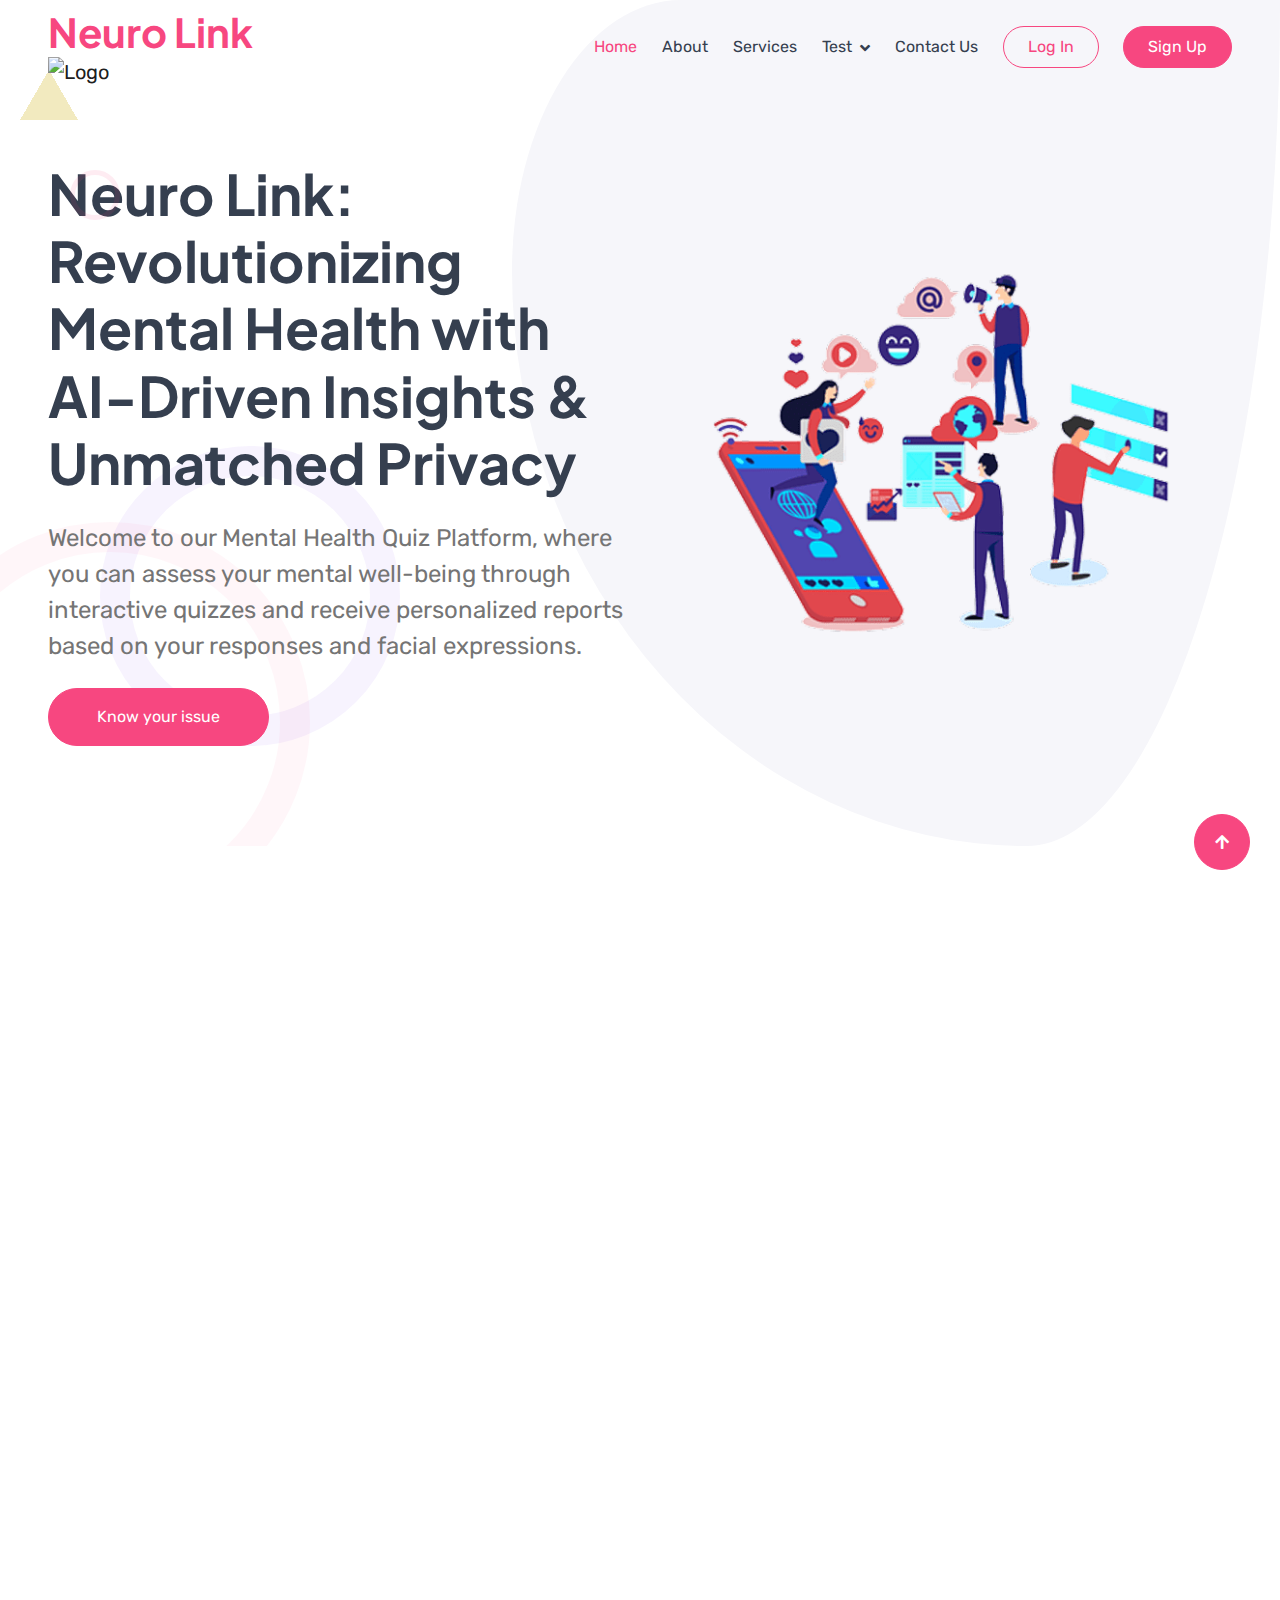
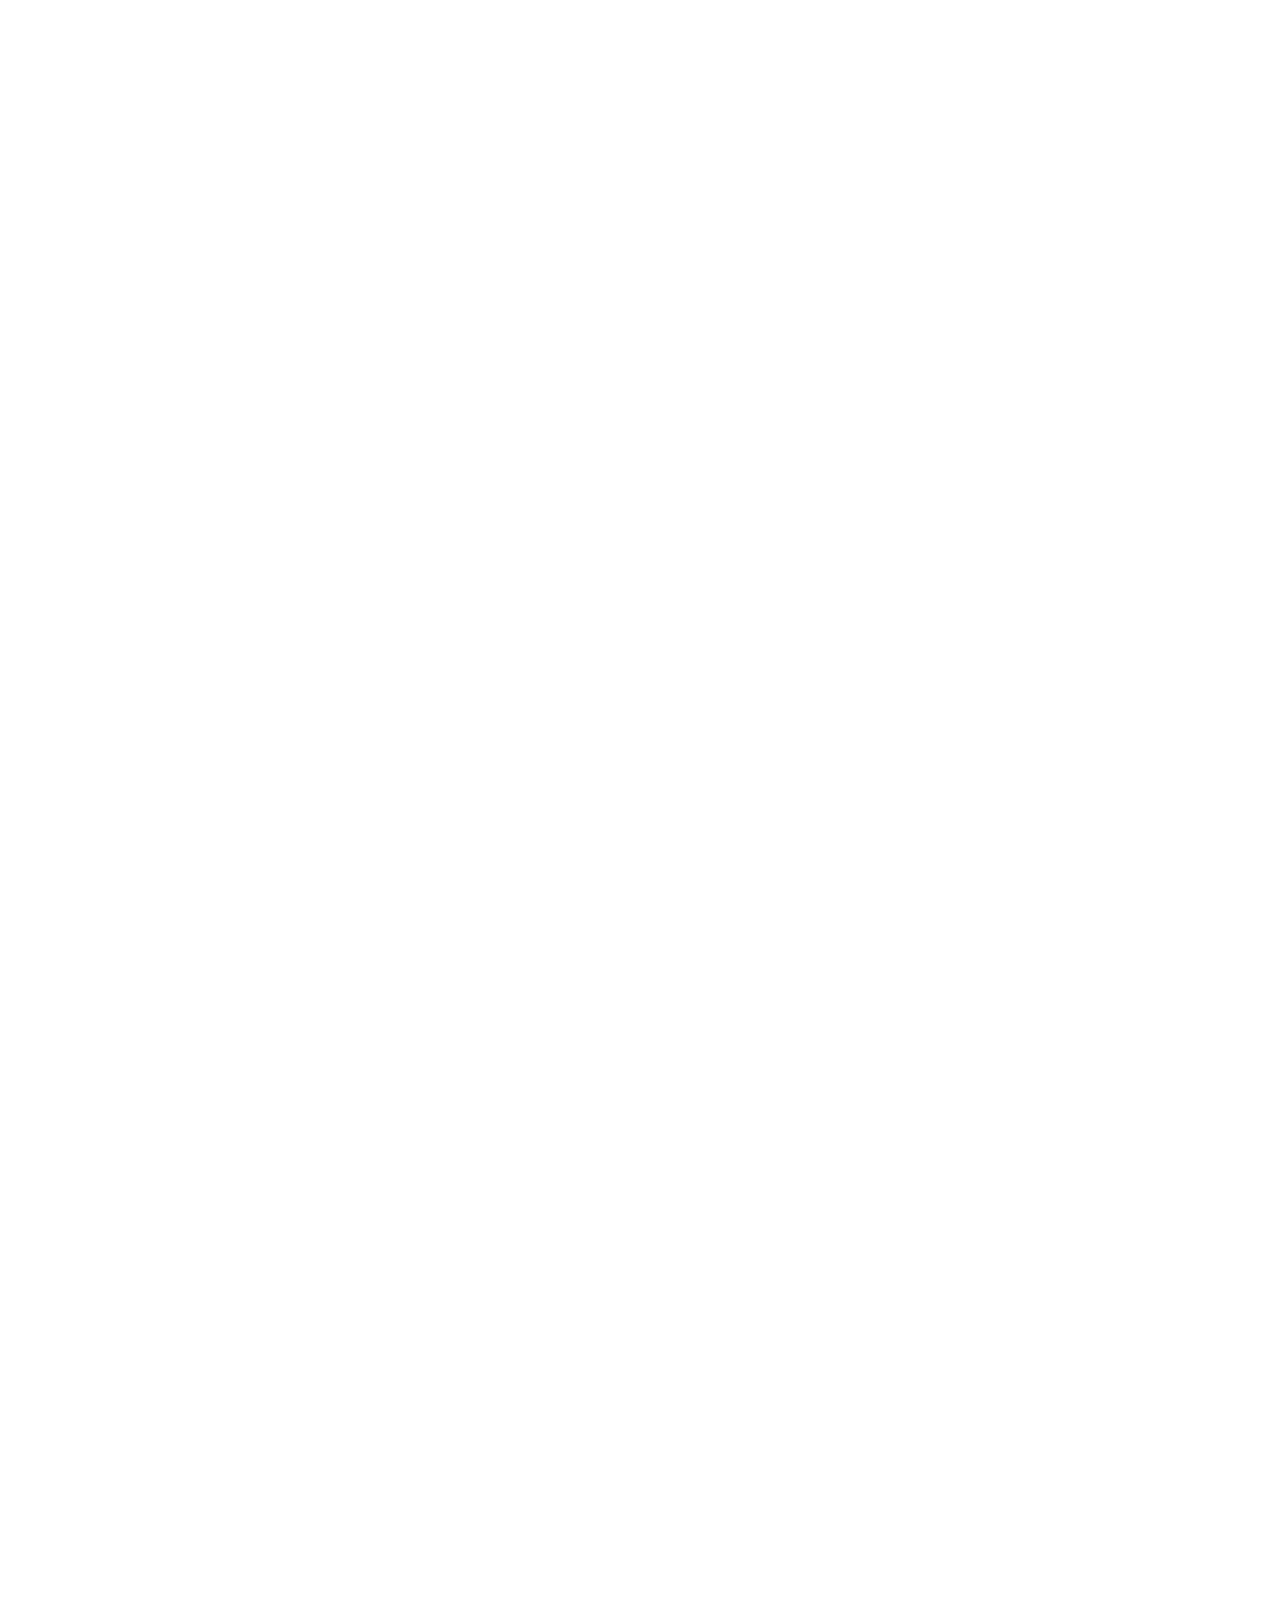
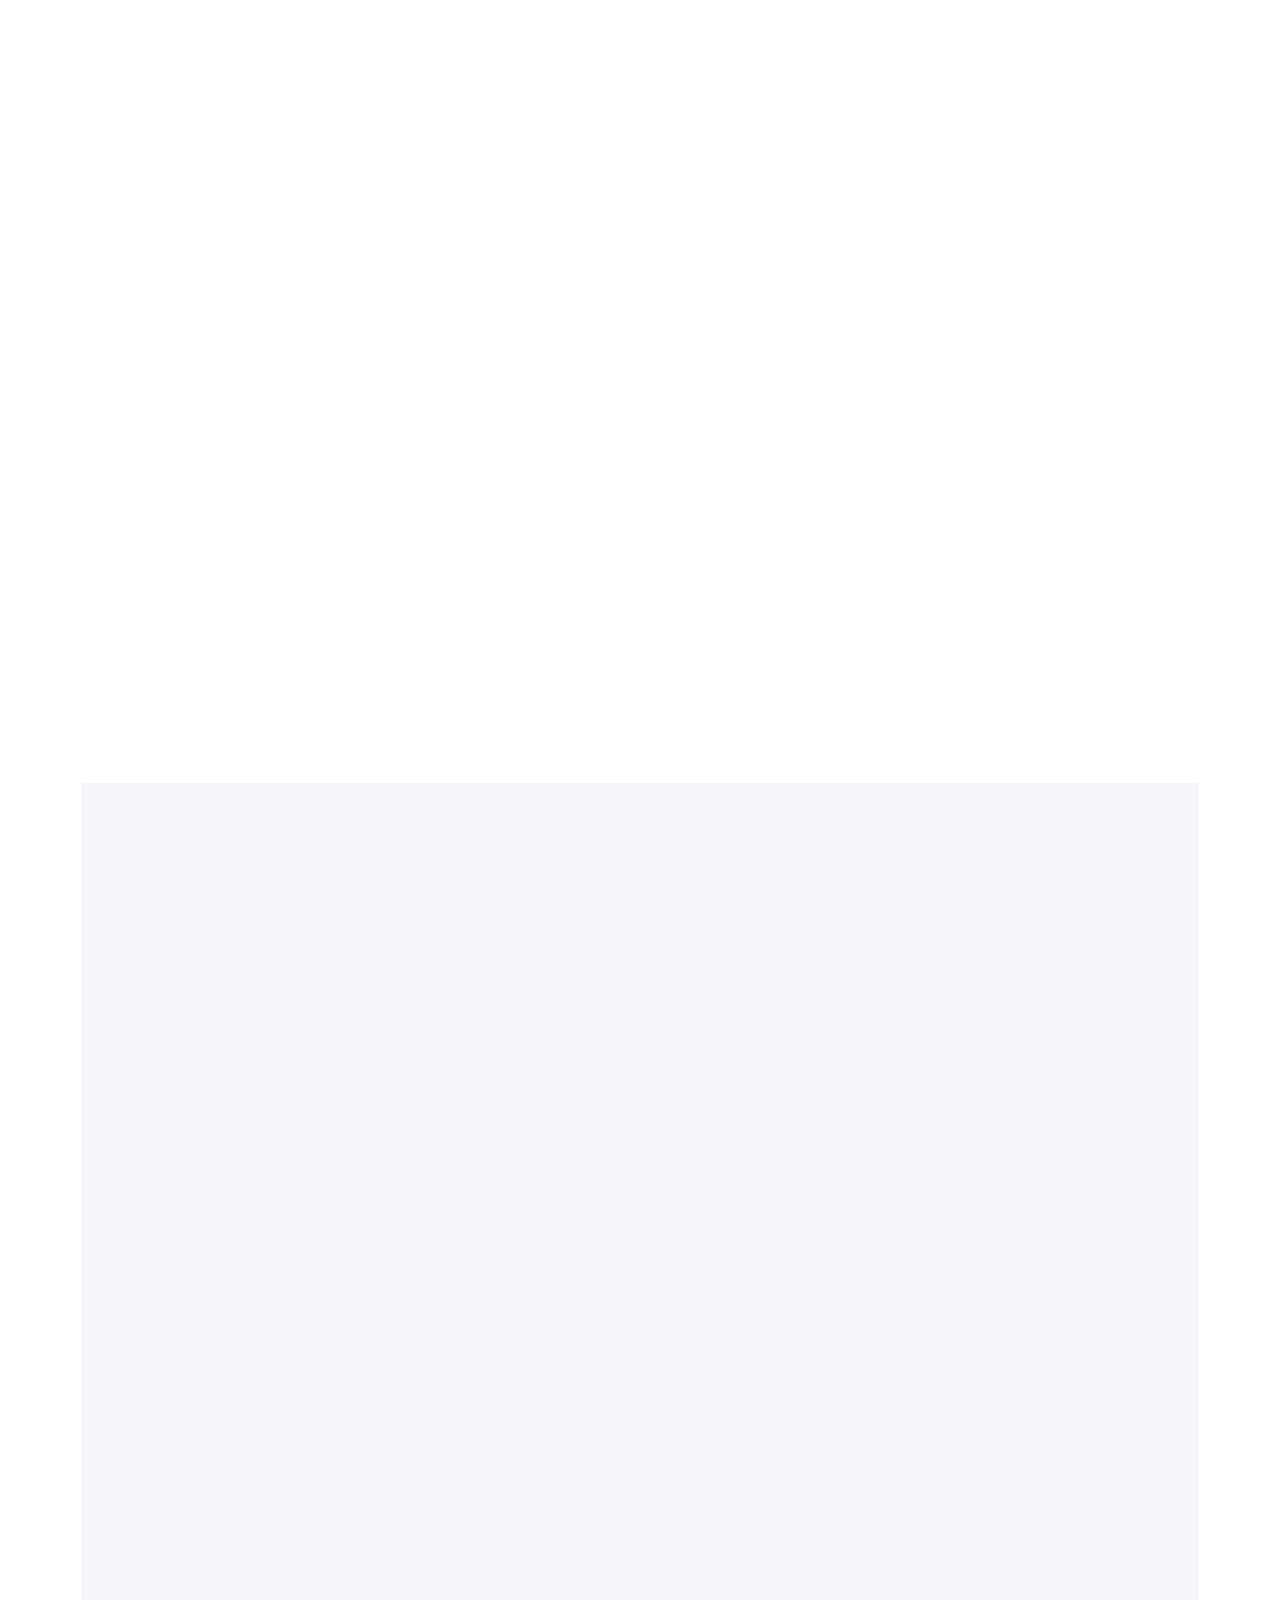
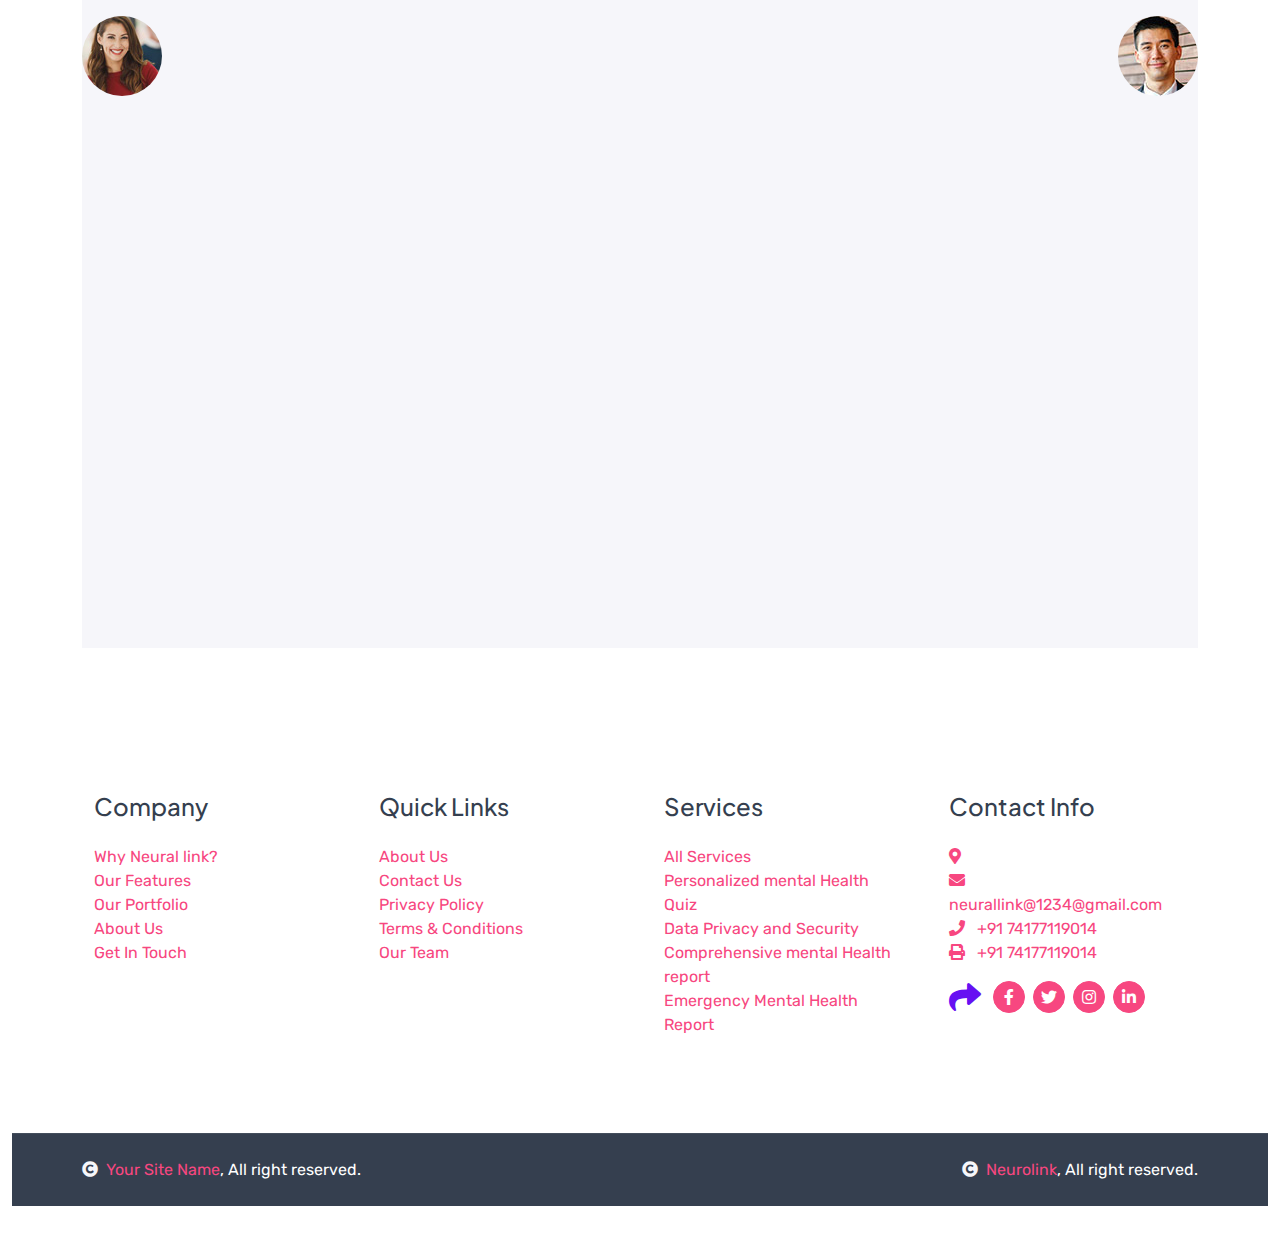
==== commit 8b5a1359: "Update index.html" ====
--- a/index.html
+++ b/index.html
@@ -45,8 +45,8 @@
         <div class="container-fluid header position-relative overflow-hidden p-0">
             <nav class="navbar navbar-expand-lg fixed-top navbar-light px-4 px-lg-5 py-3 py-lg-0">
                 <a href="index.html" class="navbar-brand p-0">
-                    <h1 class="display-6 text-primary m-0"><i class="fas fa-envelope me-3"></i>Neuro Link</h1>
-                    <!-- <img src="img/logo.png" alt="Logo"> -->
+                    <h1 class="display-6 text-primary m-0">Neuro Link</h1>
+                    <img src="img/logo.png" alt="Logo">
                 </a>
                 <button class="navbar-toggler" type="button" data-bs-toggle="collapse" data-bs-target="#navbarCollapse">
                     <span class="fa fa-bars"></span>
@@ -134,6 +134,8 @@
                             <div class="service-content">
                                 <h4 class="mb-4">Depression
                                 </h4>
+                                <p class="mt-4 mb-0">Providing tools to manage persistent sadness, improve emotional health, and develop personalized strategies for long-term healing and well-being.
+                                </p>
                                
                                 <a href="#" class="btn btn-light rounded-pill text-primary py-2 px-4">Read More</a>
                             </div>
@@ -145,18 +147,69 @@
                             <div class="service-content">
                                 <h4 class="mb-4">Anxiety Disorders
                                 </h4>
+                                <p class="mt-4 mb-0">Helping manage chronic worry and fear with guided exercises, stress relief techniques, and personalized care plans for improved daily functioning.</p>
+                                </p>
+                                <a href="#" class="btn btn-light rounded-pill text-primary py-2 px-4">Read More</a>
+                            </div>
+                        </div>
+                    </div>
+                    <div class="col-md-6 col-lg-4 col-xl-3 wow fadeInUp" data-wow-delay="0.5s">
+                        <div class="service-item text-center rounded p-4">
+                            <div class="service-icon d-inline-block bg-light rounded p-4 mb-4"><i class="fa fa-subway fa-5x text-secondary"></i></div>
+                            <div class="service-content">
+                                <h4 class="mb-4">Bipolar Disorder
+                                </h4>
+                                <p class="mt-4 mb-0">Supporting individuals in managing mood swings through personalized assessments and therapy, fostering emotional stability and well-being.</p>
                                 
                                 <a href="#" class="btn btn-light rounded-pill text-primary py-2 px-4">Read More</a>
                             </div>
                         </div>
                     </div>
+                    <div class="col-md-6 col-lg-4 col-xl-3 wow fadeInUp" data-wow-delay="0.7s">
+                        <div class="service-item text-center rounded p-4">
+                            <div class="service-icon d-inline-block bg-light rounded p-4 mb-4"><i class="fas fa-sitemap fa-5x text-secondary"></i></div>
+                            <div class="service-content">
+                                <h4 class="mb-4">Post-Traumatic Stress Disorder (PTSD)
+                                </h4>
+                                <p class="mt-4 mb-0">Helping users process trauma, reduce emotional distress, and rebuild their mental health through targeted exercises and coping strategies.</p>
+                                </p>
+                                <a href="#" class="btn btn-light rounded-pill text-primary py-2 px-4">Read More</a>
+                            </div>
+                        </div>
+                    </div>
+                    <div class="col-md-6 col-lg-4 col-xl-3 wow fadeInUp" data-wow-delay="0.1s">
+                        <div class="service-item text-center rounded p-4">
+                            <div class="service-icon d-inline-block bg-light rounded p-4 mb-4"><i class="fas fa-mail-bulk fa-5x text-secondary"></i></div>
+                            <div class="service-content">
+                                <h4 class="mb-4">Eating Disorders
+                                </h4>
+                                <p class="mt-4 mb-0">Promoting healthy relationships with food and body image through tailored support, helping individuals overcome disordered eating behaviors.</p>
+                                </p>
+                                
+                                <a href="#" class="btn btn-light rounded-pill text-primary py-2 px-4">Read More</a>
+                            </div>
+                        </div>
+                    </div>
+                    <div class="col-md-6 col-lg-4 col-xl-3 wow fadeInUp" data-wow-delay="0.3s">
+                        <div class="service-item text-center rounded p-4">
+                            <div class="service-icon d-inline-block bg-light rounded p-4 mb-4"><i class="fas fa-thumbs-up fa-5x text-secondary"></i></div>
+                            <div class="service-content">
+                                <h4 class="mb-4">Attention-Deficit/Hyperactivity Disorder (ADHD)
+                                </h4>
+                                <p class="mt-4 mb-0">Offering strategies to improve focus, manage impulsivity, and develop coping mechanisms for better day-to-day control.</p>
+                                </p>
+                                <a href="#" class="btn btn-light rounded-pill text-primary py-2 px-4">Read More</a>
+                            </div>
+                        </div>
+                    </div>
                     <div class="col-md-6 col-lg-4 col-xl-3 wow fadeInUp" data-wow-delay="0.5s">
                         <div class="service-item text-center rounded p-4">
                             <div class="service-icon d-inline-block bg-light rounded p-4 mb-4"><i class="fa fa-subway fa-5x text-secondary"></i></div>
                             <div class="service-content">
-                                <h4 class="mb-4">Bipolar Disorder
-                                </h4>
-                                
+                                <h4 class="mb-4">Schizophrenia and Psychotic Disorders
+                                </h4>
+                                <p class="mt-4 mb-0">Supporting individuals in overcoming addiction, fostering recovery through personalized therapy, and helping reclaim control of their lives.
+                                </p>
                                 <a href="#" class="btn btn-light rounded-pill text-primary py-2 px-4">Read More</a>
                             </div>
                         </div>
@@ -165,54 +218,10 @@
                         <div class="service-item text-center rounded p-4">
                             <div class="service-icon d-inline-block bg-light rounded p-4 mb-4"><i class="fas fa-sitemap fa-5x text-secondary"></i></div>
                             <div class="service-content">
-                                <h4 class="mb-4">Post-Traumatic Stress Disorder (PTSD)
-                                </h4>
-                                
-                                <a href="#" class="btn btn-light rounded-pill text-primary py-2 px-4">Read More</a>
-                            </div>
-                        </div>
-                    </div>
-                    <div class="col-md-6 col-lg-4 col-xl-3 wow fadeInUp" data-wow-delay="0.1s">
-                        <div class="service-item text-center rounded p-4">
-                            <div class="service-icon d-inline-block bg-light rounded p-4 mb-4"><i class="fas fa-mail-bulk fa-5x text-secondary"></i></div>
-                            <div class="service-content">
-                                <h4 class="mb-4">Eating Disorders
-                                </h4>
-                                
-                                
-                                <a href="#" class="btn btn-light rounded-pill text-primary py-2 px-4">Read More</a>
-                            </div>
-                        </div>
-                    </div>
-                    <div class="col-md-6 col-lg-4 col-xl-3 wow fadeInUp" data-wow-delay="0.3s">
-                        <div class="service-item text-center rounded p-4">
-                            <div class="service-icon d-inline-block bg-light rounded p-4 mb-4"><i class="fas fa-thumbs-up fa-5x text-secondary"></i></div>
-                            <div class="service-content">
-                                <h4 class="mb-4">Attention-Deficit/Hyperactivity Disorder (ADHD)
-                                </h4>
-                                
-                                <a href="#" class="btn btn-light rounded-pill text-primary py-2 px-4">Read More</a>
-                            </div>
-                        </div>
-                    </div>
-                    <div class="col-md-6 col-lg-4 col-xl-3 wow fadeInUp" data-wow-delay="0.5s">
-                        <div class="service-item text-center rounded p-4">
-                            <div class="service-icon d-inline-block bg-light rounded p-4 mb-4"><i class="fa fa-subway fa-5x text-secondary"></i></div>
-                            <div class="service-content">
-                                <h4 class="mb-4">Schizophrenia and Psychotic Disorders
-                                </h4>
-                               
-                                <a href="#" class="btn btn-light rounded-pill text-primary py-2 px-4">Read More</a>
-                            </div>
-                        </div>
-                    </div>
-                    <div class="col-md-6 col-lg-4 col-xl-3 wow fadeInUp" data-wow-delay="0.7s">
-                        <div class="service-item text-center rounded p-4">
-                            <div class="service-icon d-inline-block bg-light rounded p-4 mb-4"><i class="fas fa-sitemap fa-5x text-secondary"></i></div>
-                            <div class="service-content">
                                 <h4 class="mb-4">Substance Use Disorders
                                 </h4>
-                                
+                                <p class="mt-4 mb-0">Supporting individuals in overcoming addiction, fostering recovery through personalized therapy, and helping reclaim control of their lives.</p>
+                                </p>
                                 <a href="#" class="btn btn-light rounded-pill text-primary py-2 px-4">Read More</a>
                             </div>
                         </div>
@@ -438,17 +447,17 @@
 
 
         <!-- Footer Start -->
-        <div class="container-fluid footer py-5 wow fadeIn" data-wow-delay="0.2s">
+        <div class="container-fluid footer py-5 wow fadeIn" data-wow-delay="0.2s"></div>
             <div class="container py-5">
                 <div class="row g-5">
                     <div class="col-md-6 col-lg-6 col-xl-3">
                         <div class="footer-item d-flex flex-column">
                             <h4 class="text-dark mb-4">Company</h4>
-                            <a href=""> Why Mailler?</a>
+                            <a href=""> Why Neural link?</a>
                             <a href=""> Our Features</a>
                             <a href=""> Our Portfolio</a>
                             <a href=""> About Us</a>
-                            <a href=""> Our Blog & News</a>
+                            
                             <a href=""> Get In Touch</a>
                         </div>
                     </div>
@@ -459,7 +468,7 @@
                             <a href=""> Contact Us</a>
                             <a href=""> Privacy Policy</a>
                             <a href=""> Terms & Conditions</a>
-                            <a href=""> Our Blog & News</a>
+                           
                             <a href=""> Our Team</a>
                         </div>
                     </div>
@@ -467,20 +476,20 @@
                         <div class="footer-item d-flex flex-column">
                             <h4 class="mb-4 text-dark">Services</h4>
                             <a href=""> All Services</a>
-                            <a href=""> Promotional Emails</a>
-                            <a href=""> Product Updates</a>
-                            <a href=""> Email Marketing</a>
-                            <a href=""> Acquistion Emails</a>
-                            <a href=""> Retention Emails</a>
+                            <a href=""> Personalized mental Health Quiz</a>
+                            <a href=""> Data Privacy and Security</a>
+                            <a href=""> Comprehensive mental Health report</a>
+                            <a href=""> Emergency Mental Health Report</a>
+                            
                         </div>
                     </div>
                     <div class="col-md-6 col-lg-6 col-xl-3">
                         <div class="footer-item d-flex flex-column">
                             <h4 class="mb-4 text-dark">Contact Info</h4>
-                            <a href=""><i class="fa fa-map-marker-alt me-2"></i> 123 Street, New York, USA</a>
-                            <a href=""><i class="fas fa-envelope me-2"></i> info@example.com</a>
-                            <a href=""><i class="fas fa-phone me-2"></i> +012 345 67890</a>
-                            <a href="" class="mb-3"><i class="fas fa-print me-2"></i> +012 345 67890</a>
+                            <a href=""><i class="fa fa-map-marker-alt me-2"></i> </a>
+                            <a href=""><i class="fas fa-envelope me-2"></i> neurallink@1234@gmail.com</a>
+                            <a href=""><i class="fas fa-phone me-2"></i> +91 74177119014</a>
+                            <a href="" class="mb-3"><i class="fas fa-print me-2"></i> +91 74177119014</a>
                             <div class="d-flex align-items-center">
                                 <i class="fas fa-share fa-2x text-secondary me-2"></i>
                                 <a class="btn-square btn btn-primary rounded-circle mx-1" href=""><i class="fab fa-facebook-f"></i></a>
@@ -507,7 +516,7 @@
                         <!--/*** This template is free as long as you keep the below author’s credit link/attribution link/backlink. ***/-->
                         <!--/*** If you'd like to use the template without the below author’s credit link/attribution link/backlink, ***/-->
                         <!--/*** you can purchase the Credit Removal License from "https://htmlcodex.com/credit-removal". ***/-->
-                        Designed By <a class="border-bottom" href="https://htmlcodex.com">HTML Codex</a> Distributed By <a class="border-bottom" href="https://themewagon.com">ThemeWagon</a>
+                        <span class="text-white"><a href="#"><i class="fas fa-copyright text-light me-2"></i>Neurolink</a>, All right reserved.</span>
                     </div>
                 </div>
             </div>
@@ -534,4 +543,4 @@
     <script src="js/main.js"></script>
     </body>
 
-</html>+</html>
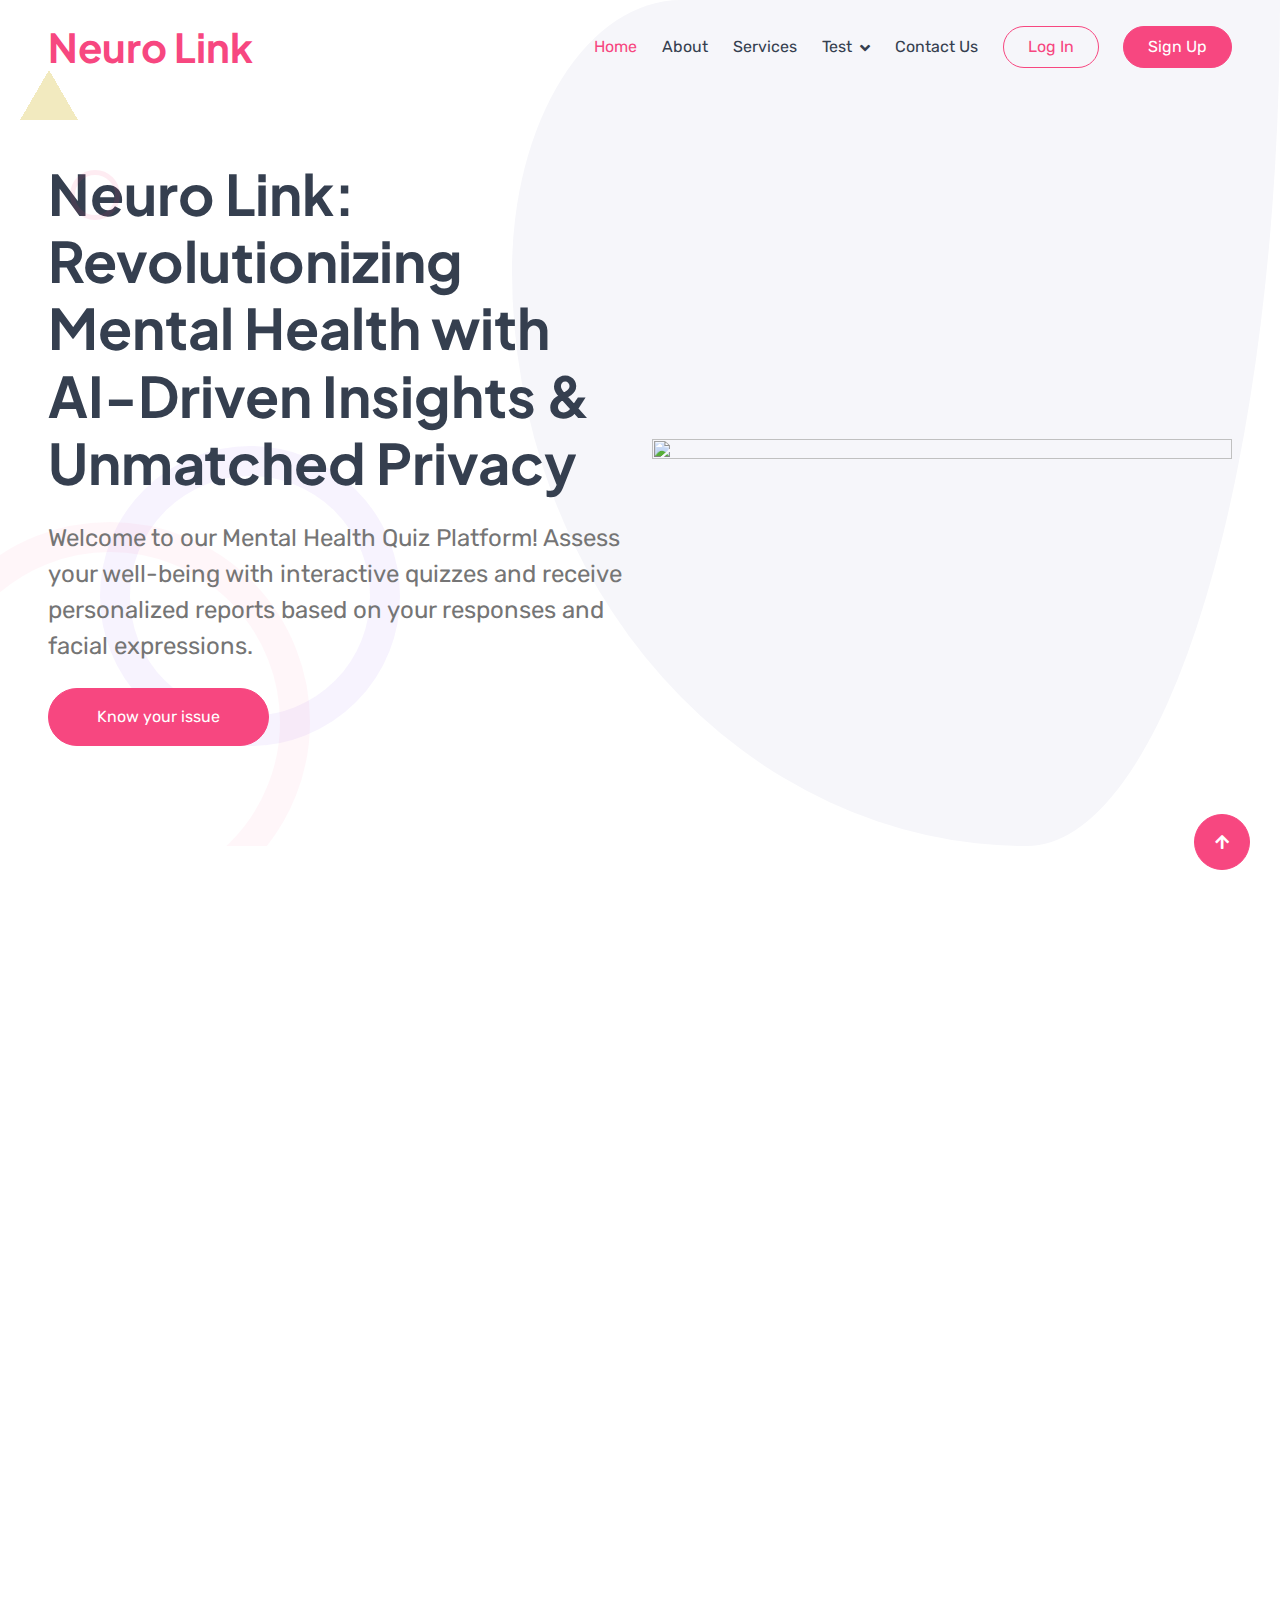
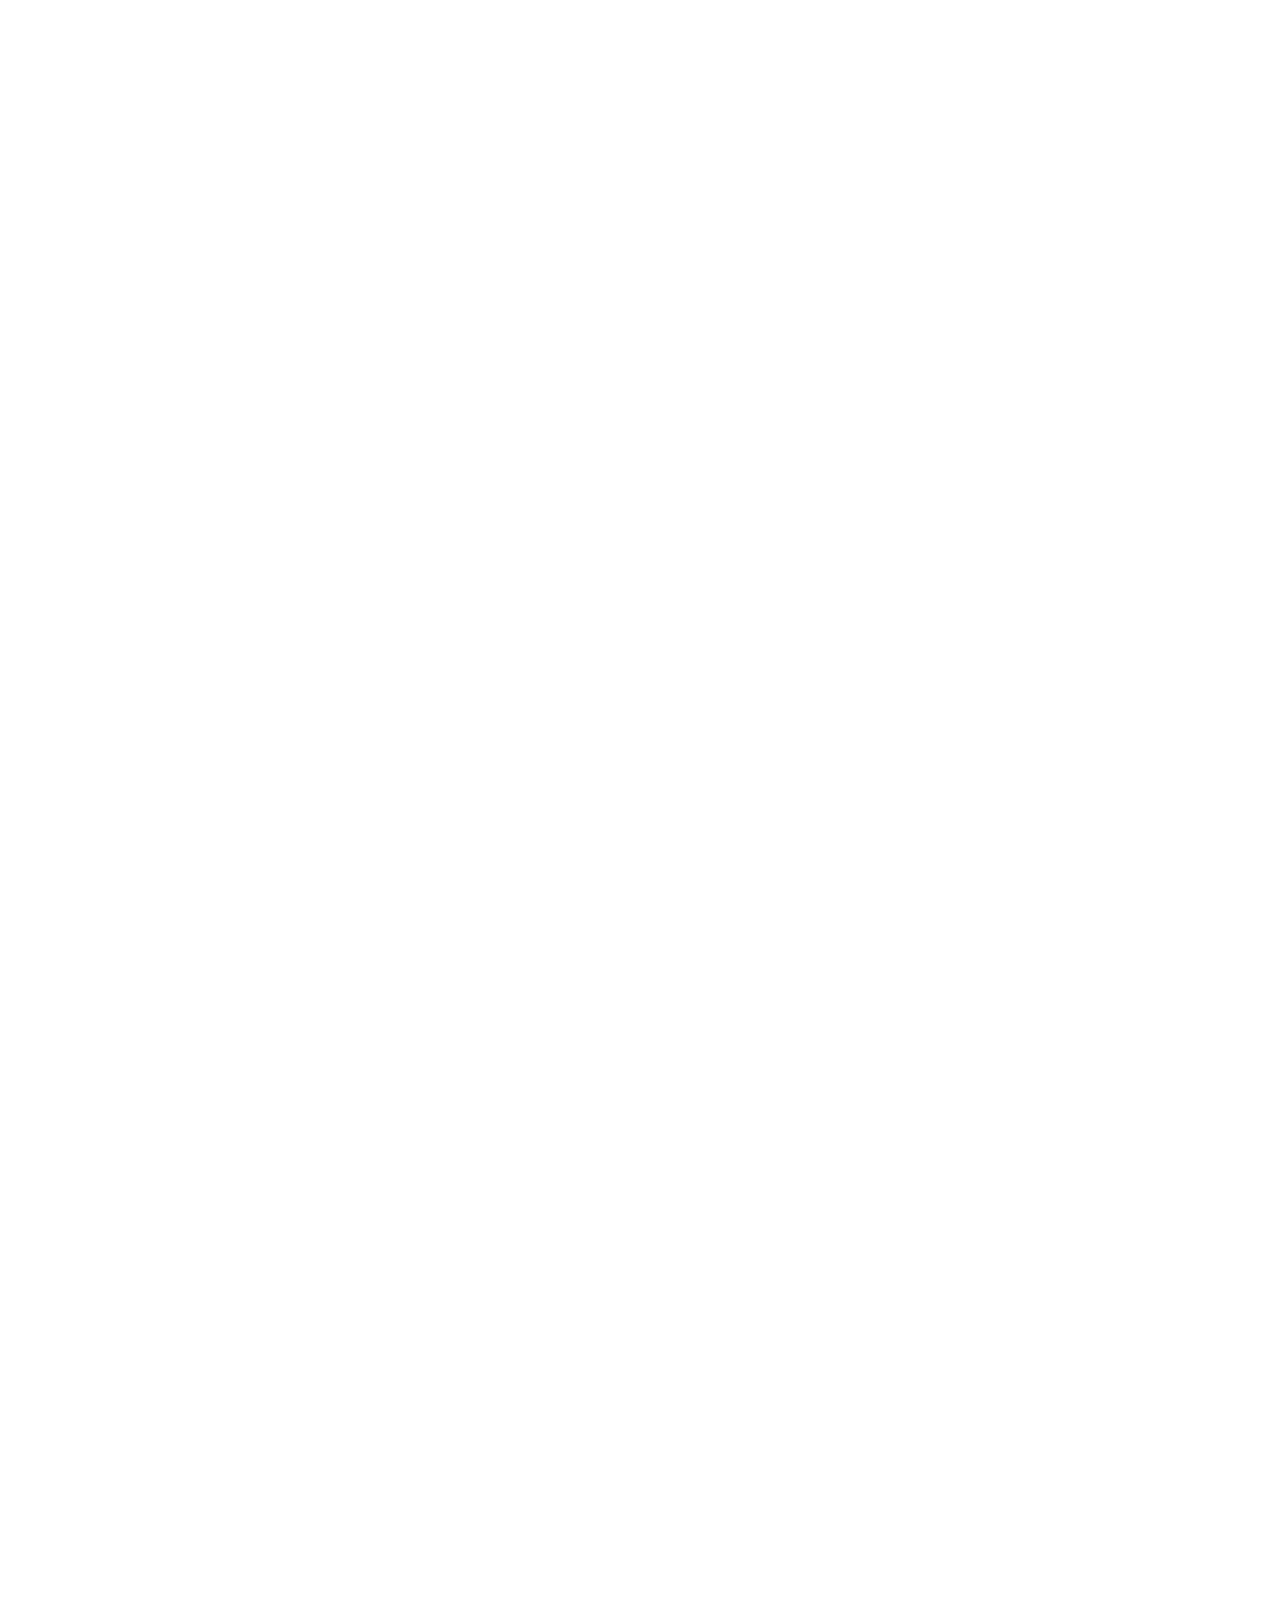
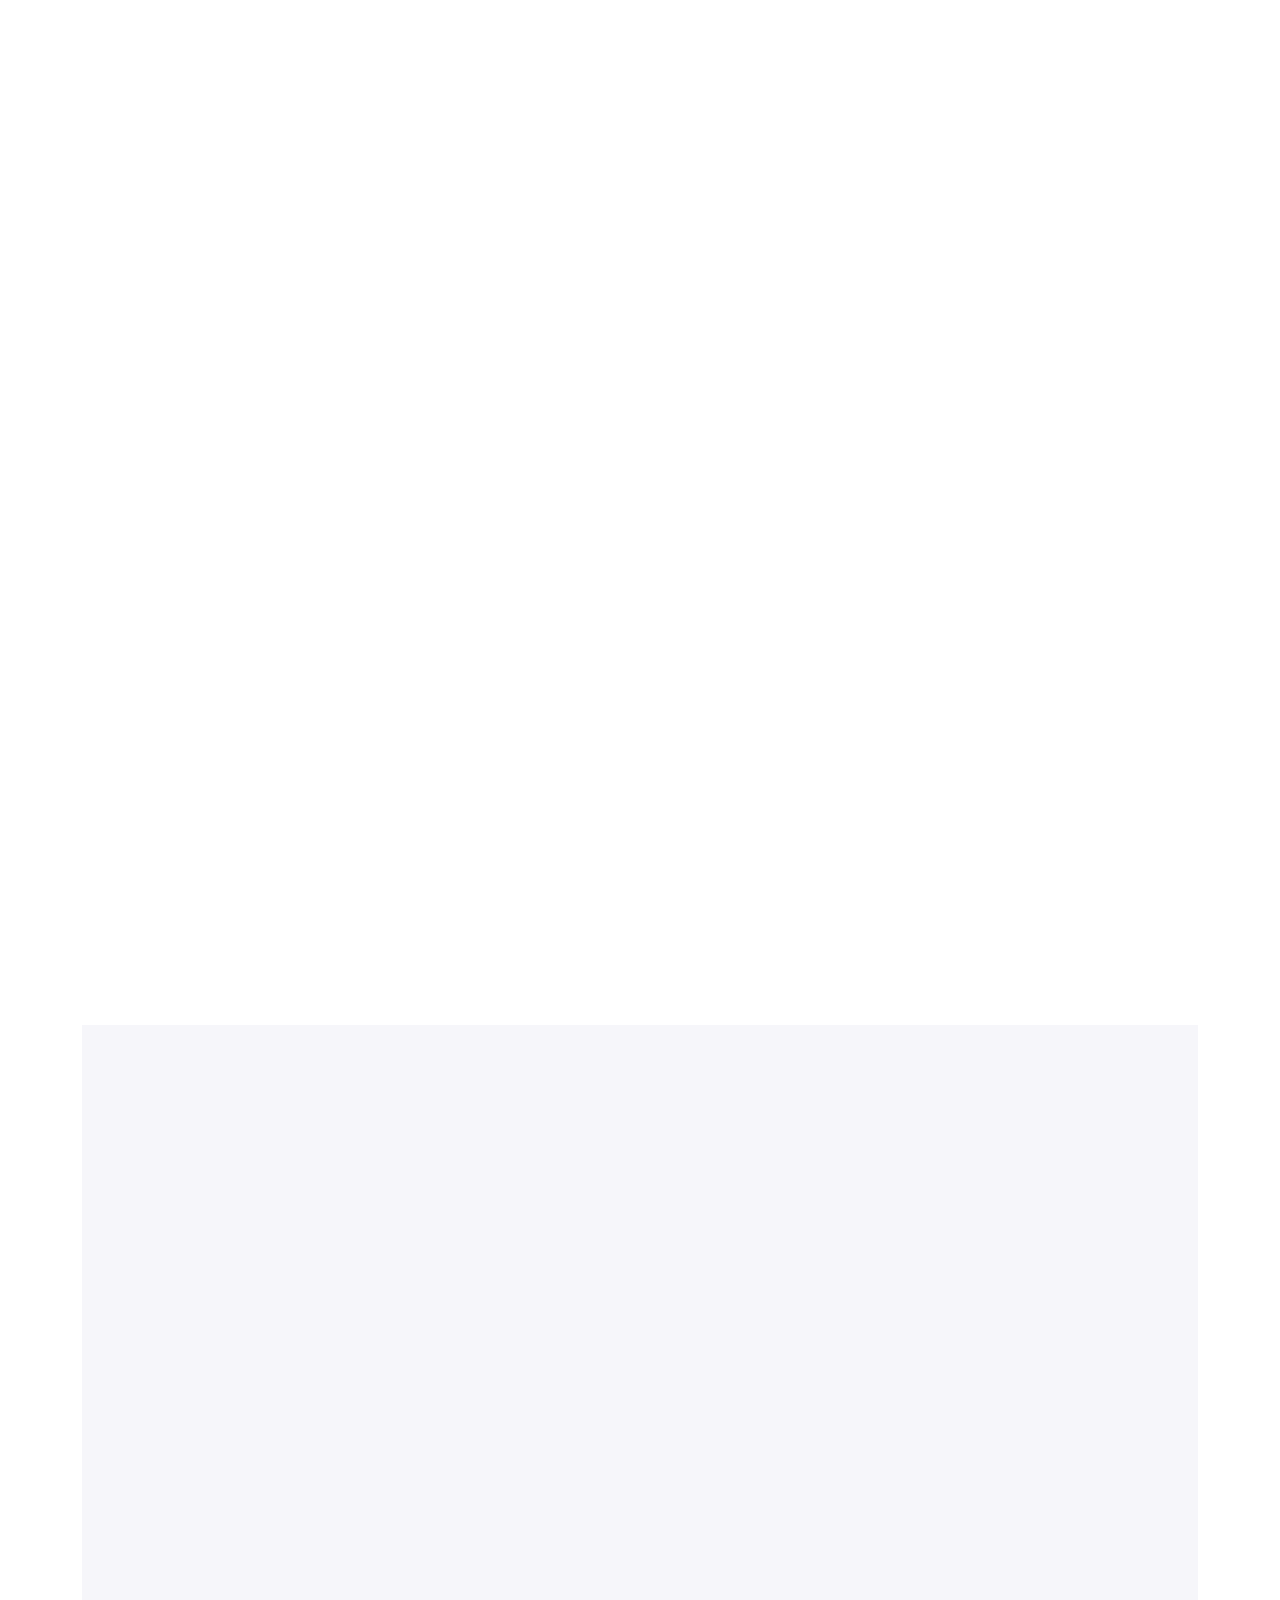
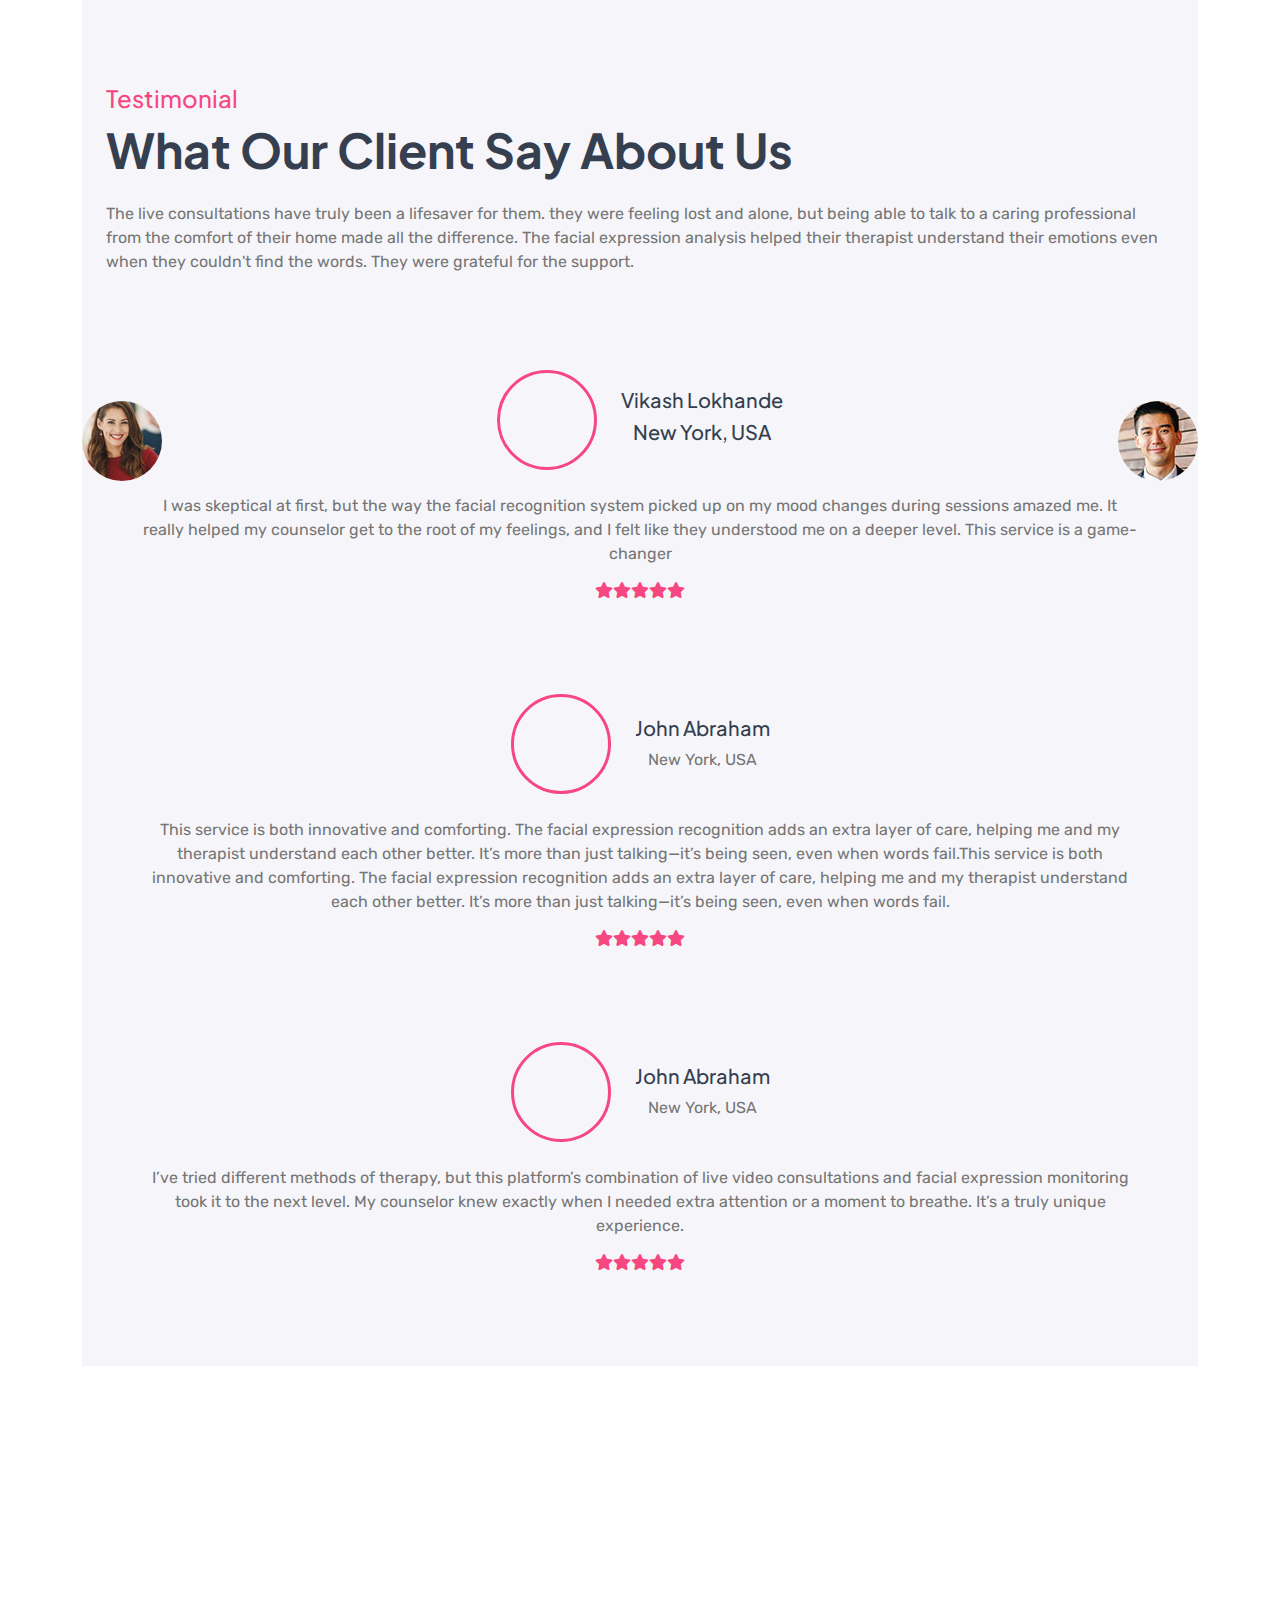
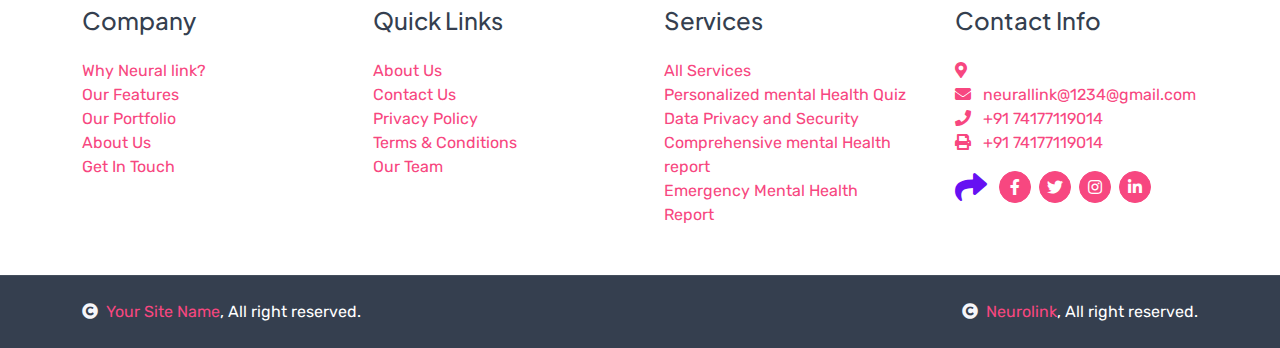
==== commit 78b47639: "Update index.html" ====
--- a/index.html
+++ b/index.html
@@ -46,7 +46,7 @@
             <nav class="navbar navbar-expand-lg fixed-top navbar-light px-4 px-lg-5 py-3 py-lg-0">
                 <a href="index.html" class="navbar-brand p-0">
                     <h1 class="display-6 text-primary m-0">Neuro Link</h1>
-                    <img src="img/logo.png" alt="Logo">
+<!--                     <img src="img/logo.png" alt="Logo"> -->
                 </a>
                 <button class="navbar-toggler" type="button" data-bs-toggle="collapse" data-bs-target="#navbarCollapse">
                     <span class="fa fa-bars"></span>
@@ -67,8 +67,8 @@
                         </div>
                         <a href="contact.html" class="nav-item nav-link">Contact Us</a>
                     </div>
-                    <a href="#" class="btn btn-light border border-primary rounded-pill text-primary py-2 px-4 me-4">Log In</a>
-                    <a href="#" class="btn btn-primary rounded-pill text-white py-2 px-4">Sign Up</a>
+                    <a href="login.html" class="btn btn-light border border-primary rounded-pill text-primary py-2 px-4 me-4">Log In</a>
+                    <a href="signup.html" class="btn btn-primary rounded-pill text-white py-2 px-4">Sign Up</a>
                 </div>
             </nav>
 
@@ -82,11 +82,11 @@
                 <div class="row gy-5 align-items-center">
                     <div class="col-lg-6 wow fadeInLeft" data-wow-delay="0.1s">
                         <h1 class="display-4 text-dark mb-4 wow fadeInUp" data-wow-delay="0.3s">Neuro Link: Revolutionizing Mental Health with AI-Driven Insights & Unmatched Privacy</h1>
-                        <p class="fs-4 mb-4 wow fadeInUp" data-wow-delay="0.5s">Welcome to our Mental Health Quiz Platform, where you can assess your mental well-being through interactive quizzes and receive personalized reports based on your responses and facial expressions.</p>
+                        <p class="fs-4 mb-4 wow fadeInUp" data-wow-delay="0.5s">Welcome to our Mental Health Quiz Platform! Assess your well-being with interactive quizzes and receive personalized reports based on your responses and facial expressions.</p>
                         <a href="#" class="btn btn-primary rounded-pill py-3 px-5 wow fadeInUp" data-wow-delay="0.7s">Know your issue</a>
                     </div>
                     <div class="col-lg-6 wow fadeInRight" data-wow-delay="0.2s">
-                        <img src="img/hero-img-1.png" class="img-fluid w-100 h-100" alt="">
+                        <img src="C:\Users\kaust\OneDrive\Documents\Neuro_Link-main_(1)[1]\Neuro_Link-main\img\292536dd-ee1e-4ba3-a774-fe768e2c02b5.webp" class="img-fluid w-100 h-100" alt="">
                     </div>
                 </div>
             </div>
@@ -109,7 +109,7 @@
                         <h1 class="display-5 mb-4">Take Your First Step Towards Your Better Mental Health</h1>
                         <p class="mb-4">At our Mental Health Quiz Platform, we are dedicated to helping you understand your mental well-being through science-backed quizzes and advanced facial expression analysis. Our mission is to provide you with personalized insights and actionable steps to improve your mental health, all in a safe and supportive environment.
                         </p>
-                        <a href="#" class="btn btn-primary rounded-pill py-3 px-5">About more</a>
+                        <a href="about.html" class="btn btn-primary rounded-pill py-3 px-5">About more</a>
                     </div>
                 </div>
             </div>
@@ -118,117 +118,144 @@
 
 
         <!-- Service Start -->
+                       
         <div class="container-fluid service py-5">
             <div class="container py-5">
                 <div class="text-center mx-auto mb-5 wow fadeInUp" data-wow-delay="0.1s" style="max-width: 900px;">
                     <h4 class="mb-1 text-primary">Our Facilities</h4>
                     <h1 class="display-5 mb-4">What We Can Do For You</h1>
-                    <p class="mb-0">At Neuro Link, we offer interactive quizzes and advanced facial expression analysis to provide you with personalized mental health insights. Our platform helps you understand your well-being and guides you toward effective self-care and professional support.
-
+                    <p class="mb-0">
+                        At Neuro Link, we offer interactive quizzes and advanced facial expression analysis to provide you with personalized mental health insights. Our platform helps you understand your well-being and guides you toward effective self-care and professional support.
                     </p>
                 </div>
                 <div class="row g-4 justify-content-center">
+        
+                    <!-- Service 1: Depression -->
                     <div class="col-md-6 col-lg-4 col-xl-3 wow fadeInUp" data-wow-delay="0.1s">
                         <div class="service-item text-center rounded p-4">
-                            <div class="service-icon d-inline-block bg-light rounded p-4 mb-4"><i class="fas fa-mail-bulk fa-5x text-secondary"></i></div>
+                            <div class="service-icon d-inline-block bg-light rounded p-4 mb-4">
+                                <i class="fas fa-mail-bulk fa-5x text-secondary"></i>
+                            </div>
                             <div class="service-content">
-                                <h4 class="mb-4">Depression
-                                </h4>
-                                <p class="mt-4 mb-0">Providing tools to manage persistent sadness, improve emotional health, and develop personalized strategies for long-term healing and well-being.
-                                </p>
-                               
-                                <a href="#" class="btn btn-light rounded-pill text-primary py-2 px-4">Read More</a>
-                            </div>
-                        </div>
-                    </div>
+                                <h4 class="mb-4">Depression</h4>
+                                <p class="mt-4 mb-0 short-text">
+                                    Providing tools to manage persistent sadness, improve emotional health, and develop personalized strategies for long-term healing and well-being.
+                                </p>
+                                <p class="mt-2 mb-0 more-text">
+                                    We offer a combination of therapeutic techniques, including cognitive behavioral therapy, mindfulness practices, and self-care tips, all personalized to support your mental health journey.
+                                </p>
+                                <input type="checkbox" id="readMoreCheck1" class="read-more-check" />
+                                <label for="readMoreCheck1" class="btn btn-light rounded-pill text-primary py-2 px-4"></label>
+                            </div>
+                        </div>
+                    </div>
+        
+                    <!-- Service 2: Anxiety Disorders -->
                     <div class="col-md-6 col-lg-4 col-xl-3 wow fadeInUp" data-wow-delay="0.3s">
                         <div class="service-item text-center rounded p-4">
-                            <div class="service-icon d-inline-block bg-light rounded p-4 mb-4"><i class="fas fa-thumbs-up fa-5x text-secondary"></i></div>
+                            <div class="service-icon d-inline-block bg-light rounded p-4 mb-4">
+                                <i class="fas fa-thumbs-up fa-5x text-secondary"></i>
+                            </div>
                             <div class="service-content">
-                                <h4 class="mb-4">Anxiety Disorders
-                                </h4>
-                                <p class="mt-4 mb-0">Helping manage chronic worry and fear with guided exercises, stress relief techniques, and personalized care plans for improved daily functioning.</p>
-                                </p>
-                                <a href="#" class="btn btn-light rounded-pill text-primary py-2 px-4">Read More</a>
-                            </div>
-                        </div>
-                    </div>
+                                <h4 class="mb-4">Anxiety Disorders</h4>
+                                <p class="mt-4 mb-0 short-text">
+                                    Helping manage chronic worry and fear with guided exercises, stress relief techniques, and personalized care plans for improved daily functioning.
+                                </p>
+                                <p class="mt-2 mb-0 more-text">
+                                    Our platform also offers relaxation techniques, meditation guidance, and anxiety tracking to help you monitor and improve your emotional well-being.
+                                </p>
+                                <input type="checkbox" id="readMoreCheck2" class="read-more-check" />
+                                <label for="readMoreCheck2" class="btn btn-light rounded-pill text-primary py-2 px-4"></label>
+                            </div>
+                        </div>
+                    </div>
+        
+                    <!-- Service 3: Bipolar Disorder -->
                     <div class="col-md-6 col-lg-4 col-xl-3 wow fadeInUp" data-wow-delay="0.5s">
                         <div class="service-item text-center rounded p-4">
-                            <div class="service-icon d-inline-block bg-light rounded p-4 mb-4"><i class="fa fa-subway fa-5x text-secondary"></i></div>
+                            <div class="service-icon d-inline-block bg-light rounded p-4 mb-4">
+                                <i class="fa fa-subway fa-5x text-secondary"></i>
+                            </div>
                             <div class="service-content">
-                                <h4 class="mb-4">Bipolar Disorder
-                                </h4>
-                                <p class="mt-4 mb-0">Supporting individuals in managing mood swings through personalized assessments and therapy, fostering emotional stability and well-being.</p>
-                                
-                                <a href="#" class="btn btn-light rounded-pill text-primary py-2 px-4">Read More</a>
-                            </div>
-                        </div>
-                    </div>
-                    <div class="col-md-6 col-lg-4 col-xl-3 wow fadeInUp" data-wow-delay="0.7s">
-                        <div class="service-item text-center rounded p-4">
-                            <div class="service-icon d-inline-block bg-light rounded p-4 mb-4"><i class="fas fa-sitemap fa-5x text-secondary"></i></div>
-                            <div class="service-content">
-                                <h4 class="mb-4">Post-Traumatic Stress Disorder (PTSD)
-                                </h4>
-                                <p class="mt-4 mb-0">Helping users process trauma, reduce emotional distress, and rebuild their mental health through targeted exercises and coping strategies.</p>
-                                </p>
-                                <a href="#" class="btn btn-light rounded-pill text-primary py-2 px-4">Read More</a>
-                            </div>
-                        </div>
-                    </div>
+                                <h4 class="mb-4">Bipolar Disorder</h4>
+                                <p class="mt-4 mb-0 short-text">
+                                    Supporting individuals in managing mood swings through personalized assessments and therapy, fostering emotional stability and well-being.
+                                </p>
+                                <p class="mt-2 mb-0 more-text">
+                                    We offer tools for mood tracking, counseling, and therapy designed to support emotional regulation and long-term mental health.
+                                </p>
+                                <input type="checkbox" id="readMoreCheck3" class="read-more-check" />
+                                <label for="readMoreCheck3" class="btn btn-light rounded-pill text-primary py-2 px-4"></label>
+                            </div>
+                        </div>
+                    </div>
+        
+                    
+                            
+                    <!-- Service 5: Eating Disorders -->
                     <div class="col-md-6 col-lg-4 col-xl-3 wow fadeInUp" data-wow-delay="0.1s">
                         <div class="service-item text-center rounded p-4">
-                            <div class="service-icon d-inline-block bg-light rounded p-4 mb-4"><i class="fas fa-mail-bulk fa-5x text-secondary"></i></div>
+                            <div class="service-icon d-inline-block bg-light rounded p-4 mb-4">
+                                <i class="fas fa-mail-bulk fa-5x text-secondary"></i>
+                            </div>
                             <div class="service-content">
-                                <h4 class="mb-4">Eating Disorders
-                                </h4>
-                                <p class="mt-4 mb-0">Promoting healthy relationships with food and body image through tailored support, helping individuals overcome disordered eating behaviors.</p>
-                                </p>
-                                
-                                <a href="#" class="btn btn-light rounded-pill text-primary py-2 px-4">Read More</a>
-                            </div>
-                        </div>
-                    </div>
+                                <h4 class="mb-4">Eating Disorders</h4>
+                                <p class="mt-4 mb-0 short-text">
+                                    Supporting individuals in overcoming unhealthy eating patterns and rebuilding a healthy relationship with food.
+                                </p>
+                                <p class="mt-2 mb-0 more-text">
+                                    Our approach includes cognitive behavioral therapy, mindful eating practices, and personalized meal plans for recovery.
+                                </p>
+                                <input type="checkbox" id="readMoreCheck5" class="read-more-check" />
+                                <label for="readMoreCheck5" class="btn btn-light rounded-pill text-primary py-2 px-4"></label>
+                            </div>
+                        </div>
+                    </div>
+        
+                    <!-- Service 6: ADHD -->
                     <div class="col-md-6 col-lg-4 col-xl-3 wow fadeInUp" data-wow-delay="0.3s">
                         <div class="service-item text-center rounded p-4">
-                            <div class="service-icon d-inline-block bg-light rounded p-4 mb-4"><i class="fas fa-thumbs-up fa-5x text-secondary"></i></div>
+                            <div class="service-icon d-inline-block bg-light rounded p-4 mb-4">
+                                <i class="fas fa-thumbs-up fa-5x text-secondary"></i>
+                            </div>
                             <div class="service-content">
-                                <h4 class="mb-4">Attention-Deficit/Hyperactivity Disorder (ADHD)
-                                </h4>
-                                <p class="mt-4 mb-0">Offering strategies to improve focus, manage impulsivity, and develop coping mechanisms for better day-to-day control.</p>
-                                </p>
-                                <a href="#" class="btn btn-light rounded-pill text-primary py-2 px-4">Read More</a>
-                            </div>
-                        </div>
-                    </div>
+                                <h4 class="mb-4">Attention-Deficit/Hyperactivity Disorder (ADHD)</h4>
+                                <p class="mt-4 mb-0 short-text">
+                                    Offering strategies to improve focus, manage impulsivity, and develop coping mechanisms for better day-to-day control.
+                                </p>
+                                <p class="mt-2 mb-0 more-text">
+                                    We provide tailored behavioral therapies, focus techniques, and tools to help manage ADHD symptoms.
+                                </p>
+                                <input type="checkbox" id="readMoreCheck6" class="read-more-check" />
+                                <label for="readMoreCheck6" class="btn btn-light rounded-pill text-primary py-2 px-4"></label>
+                            </div>
+                        </div>
+                    </div>
+        
+                    <!-- Service 7: Schizophrenia and Psychotic Disorders -->
                     <div class="col-md-6 col-lg-4 col-xl-3 wow fadeInUp" data-wow-delay="0.5s">
                         <div class="service-item text-center rounded p-4">
-                            <div class="service-icon d-inline-block bg-light rounded p-4 mb-4"><i class="fa fa-subway fa-5x text-secondary"></i></div>
+                            <div class="service-icon d-inline-block bg-light rounded p-4 mb-4">
+                                <i class="fa fa-subway fa-5x text-secondary"></i>
+                            </div>
                             <div class="service-content">
-                                <h4 class="mb-4">Schizophrenia and Psychotic Disorders
-                                </h4>
-                                <p class="mt-4 mb-0">Supporting individuals in overcoming addiction, fostering recovery through personalized therapy, and helping reclaim control of their lives.
-                                </p>
-                                <a href="#" class="btn btn-light rounded-pill text-primary py-2 px-4">Read More</a>
-                            </div>
-                        </div>
-                    </div>
-                    <div class="col-md-6 col-lg-4 col-xl-3 wow fadeInUp" data-wow-delay="0.7s">
-                        <div class="service-item text-center rounded p-4">
-                            <div class="service-icon d-inline-block bg-light rounded p-4 mb-4"><i class="fas fa-sitemap fa-5x text-secondary"></i></div>
-                            <div class="service-content">
-                                <h4 class="mb-4">Substance Use Disorders
-                                </h4>
-                                <p class="mt-4 mb-0">Supporting individuals in overcoming addiction, fostering recovery through personalized therapy, and helping reclaim control of their lives.</p>
-                                </p>
-                                <a href="#" class="btn btn-light rounded-pill text-primary py-2 px-4">Read More</a>
-                            </div>
-                        </div>
-                    </div>
-                </div>
-            </div>
-        </div>
+                                <h4 class="mb-4">Schizophrenia and Psychotic Disorders</h4>
+                                <p class="mt-4 mb-0 short-text">
+                                    Supporting individuals in overcoming symptoms of schizophrenia and other psychotic disorders through personalized therapy and support.
+                                </p>
+                                <p class="mt-2 mb-0 more-text">
+                                    We offer comprehensive treatment plans, including medication management, therapy, and coping strategies to improve quality of life.
+                                </p>
+                                <input type="checkbox" id="readMoreCheck7" class="read-more-check" />
+                                <label for="readMoreCheck7" class="btn btn-light rounded-pill text-primary py-2 px-4"></label>
+                            </div>
+                        </div>
+                    </div>
+        
+                </div>
+            </div>
+        </div>
+        
         <!-- Service End -->
 
 
@@ -288,7 +315,7 @@
                     </div>
                     <div class="col-12 wow fadeInUp" data-wow-delay="0.1s">
                         <div class="my-3">
-                            <a href="#" class="btn btn-primary d-inline rounded-pill px-5 py-3">More Features</a>
+                            <a href="feature.html" class="btn btn-primary d-inline rounded-pill px-5 py-3">More Features</a>
                         </div>
                     </div>
                 </div>
@@ -361,13 +388,12 @@
         <!-- Testimonial Start -->
         <div class="container-fluid testimonial py-5">
             <div class="container py-5">
-                <div class="text-center mx-auto mb-5 wow fadeInUp" data-wow-delay="0.1s" style="max-width: 900px;">
+                <!-- <div class="text-center mx-auto mb-5 wow fadeInUp" data-wow-delay="0.1s" style="max-width: 900px;"> -->
                     <h4 class="text-primary">Testimonial</h4>
                     <h1 class="display-5 mb-4">What Our Client Say About Us</h1>
-                    <p class="mb-0">Dolor sit amet consectetur, adipisicing elit. Ipsam, beatae maxime. Vel animi eveniet doloremque reiciendis soluta iste provident non rerum illum perferendis earum est architecto dolores vitae quia vero quod incidunt culpa corporis, porro doloribus. Voluptates nemo doloremque cum.
-                    </p>
-                </div>
-                <div class="testimonial-carousel owl-carousel wow zoomInDown" data-wow-delay="0.2s">
+                    <p class="mb-0"> The live consultations have truly been a lifesaver for them. they were feeling lost and alone, but being able to talk to a caring professional from the comfort of their home made all the difference. The facial expression analysis helped their therapist understand their emotions even when they couldn't find the words. They were grateful for the support.</p>
+                </div>
+                <!-- <div class="testimonial-carousel owl-carousel wow zoomInDown" data-wow-delay="0.2s"> -->
                     <div class="testimonial-item" data-dot="<img class='img-fluid' src='img/testimonial-img-1.jpg' alt=''>">
                         <div class="testimonial-inner text-center p-5">
                             <div class="d-flex align-items-center justify-content-center mb-4">
@@ -375,12 +401,11 @@
                                     
                                 </div>
                                 <div>
-                                    <h5 class="mb-2">John Abraham</h5>
-                                    <p class="mb-0">New York, USA</p>
-                                </div>
-                            </div>
-                            <p class="fs-7">Lorem ipsum dolor, sit amet consectetur adipisicing elit. Asperiores nemo facilis tempora esse explicabo sed! Dignissimos quia ullam pariatur blanditiis sed voluptatum. Totam aut quidem laudantium tempora. Minima, saepe earum!
-                            </p>
+                                    <h5 class="mb-2">Vikash Lokhande<h5>
+                                        <p class="mb-0">New York, USA</p>
+                                </div>
+                            </div>
+                            <p class="fs-7"> I was skeptical at first, but the way the facial recognition system picked up on my mood changes during sessions amazed me. It really helped my counselor get to the root of my feelings, and I felt like they understood me on a deeper level. This service is a game-changer</p>
                             <div class="text-center">
                                 <div class="d-flex justify-content-center">
                                     <i class="fas fa-star text-primary"></i>
@@ -403,8 +428,7 @@
                                     <p class="mb-0">New York, USA</p>
                                 </div>
                             </div>
-                            <p class="fs-7">Lorem ipsum dolor, sit amet consectetur adipisicing elit. Asperiores nemo facilis tempora esse explicabo sed! Dignissimos quia ullam pariatur blanditiis sed voluptatum. Totam aut quidem laudantium tempora. Minima, saepe earum!
-                            </p>
+                            <p class="fs-7"> This service is both innovative and comforting. The facial expression recognition adds an extra layer of care, helping me and my therapist understand each other better. It’s more than just talking—it’s being seen, even when words fail.This service is both innovative and comforting. The facial expression recognition adds an extra layer of care, helping me and my therapist understand each other better. It’s more than just talking—it’s being seen, even when words fail.</p>
                             <div class="text-center">
                                 <div class="d-flex justify-content-center">
                                     <i class="fas fa-star text-primary"></i>
@@ -427,8 +451,7 @@
                                     <p class="mb-0">New York, USA</p>
                                 </div>
                             </div>
-                            <p class="fs-7">Lorem ipsum dolor, sit amet consectetur adipisicing elit. Asperiores nemo facilis tempora esse explicabo sed! Dignissimos quia ullam pariatur blanditiis sed voluptatum. Totam aut quidem laudantium tempora. Minima, saepe earum!
-                            </p>
+                            <p class="fs-7">I’ve tried different methods of therapy, but this platform’s combination of live video consultations and facial expression monitoring took it to the next level. My counselor knew exactly when I needed extra attention or a moment to breathe. It’s a truly unique experience. </p>
                             <div class="text-center">
                                 <div class="d-flex justify-content-center">
                                     <i class="fas fa-star text-primary"></i>
